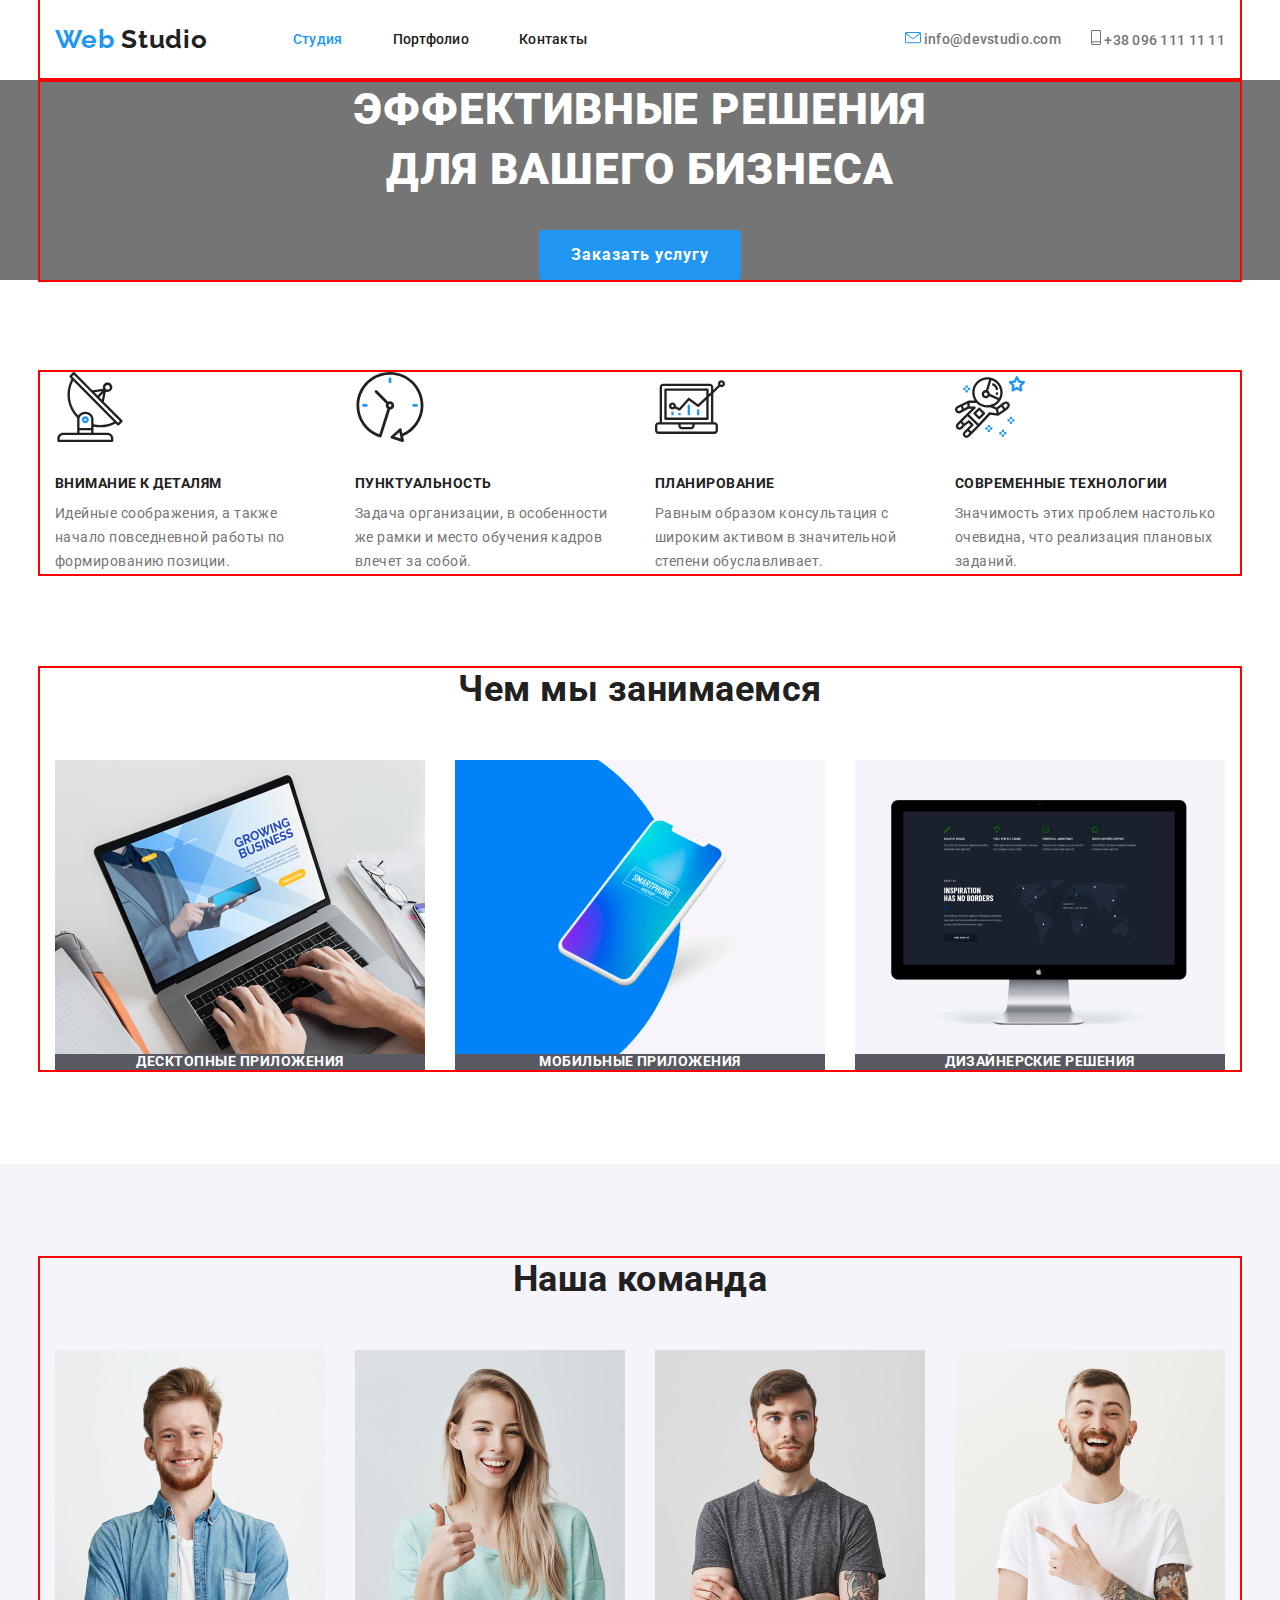
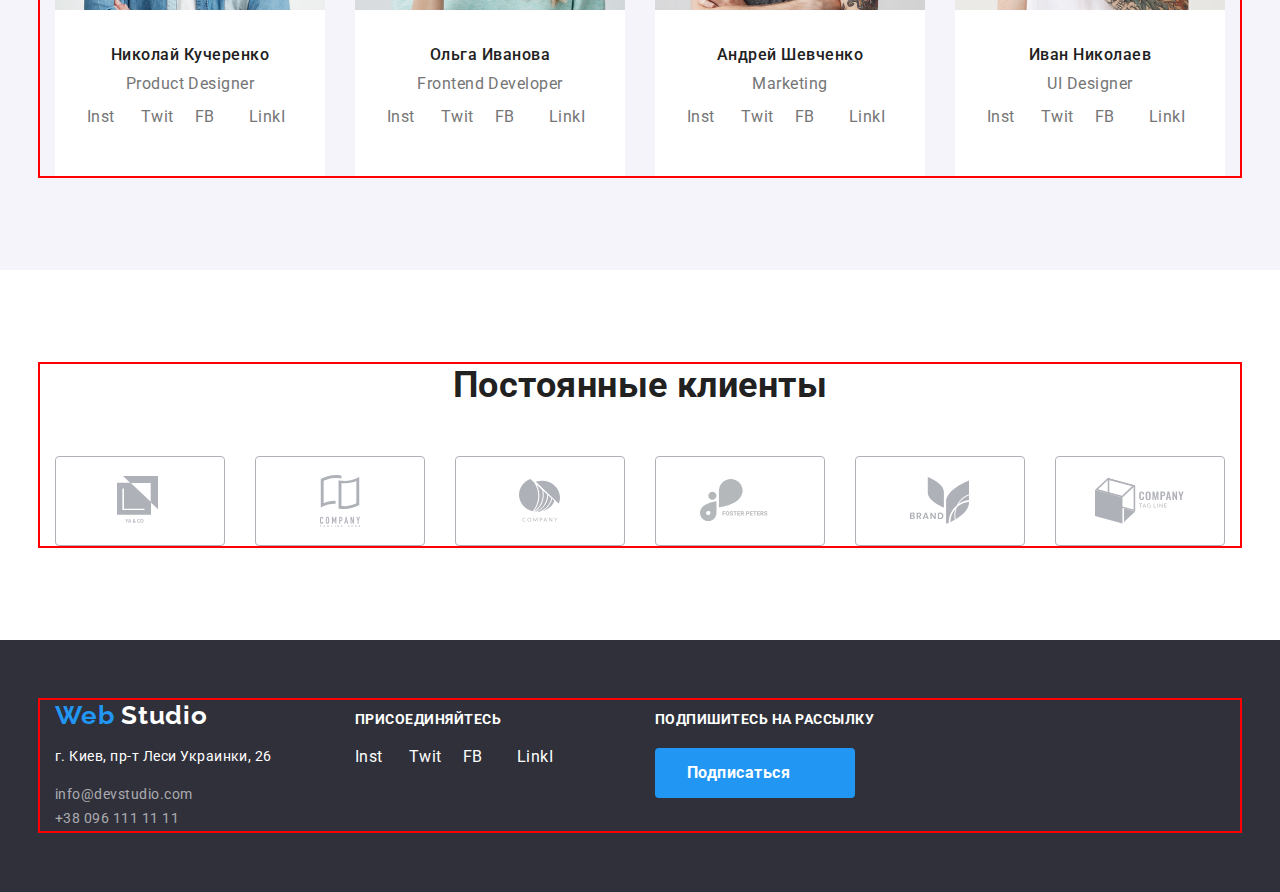
==== index.html @ 91a9f3df "Добавляет файлы с прошлых репозиториев" ====
<!DOCTYPE html>
<html lang="ru">
  <head>
    <meta charset="UTF-8" />
    <meta name="viewport" content="width=device-width, initial-scale=1.0" />
    <title>WebStudio</title>
    <link
      href="https://fonts.googleapis.com/css2?family=Raleway:wght@700&family=Roboto:wght@400;500;700;900&display=swap"
      rel="stylesheet"
    />
    <link
      rel="stylesheet"
      href="https://cdnjs.cloudflare.com/ajax/libs/modern-normalize/0.7.0/modern-normalize.min.css"
    />
    <link rel="stylesheet" href="./css/main.css" />
  </head>

  <body>
    <!-- Шапка с навигацией-->
    <header>
      <!--навигация по сайту-->
      <div class="container main-nav">
        <nav class="navigation main-nav">
          <a class="logo" href="./">
            <span class="logo-web">Web</span> Studio
          </a>

          <ul class="list site-nav">
            <li class="item"><a href="" class="nav-link current">Студия</a></li>
            <li class="item">
              <a href="./portfolio.html" class="nav-link">Портфолио</a>
            </li>
            <li class="item"><a href="" class="nav-link">Контакты</a></li>
          </ul>
        </nav>

        <!--контакты для связи-->

        <ul class="list nav-contacts">
          <li class="item">
            <a href="mailto:info@devstudio.com " class="contacts">
              <img src="./image/mail.svg" alt="Конверт" />
              info@devstudio.com
            </a>
          </li>
          <li class="item">
            <a href="tel:+380961111111 " class="contacts">
              <img src="./image/smartphone.svg" alt="Телефон" />
              +38 096 111 11 11
            </a>
          </li>
        </ul>
      </div>
    </header>

    <main>
      <!-- Герой-->
      <section class="hero">
        <div class="container">
          <h1 class="main-title">Эффективные решения </br> для вашего бизнеса</h1>
          <a href="#" class="button">Заказать услугу</a>
        </div>
      </section>

      <!-- Преимущества Студии-->
      <section class="advantages">
        <div class="container">
          <!-- заголовок скрыть в css-->
          <h2 class="invisible-title">Преимущества Студии</h2>

          <ul class="feature-list list">
            <li class="item">
              <img class="advantages-img" src="./image/antenna.svg" alt="" />
              <h3>Внимание к деталям</h3>
              <p>
                Идейные соображения, а также начало повседневной работы по
                формированию позиции.
              </p>
            </li>
            <li class="item">
              <img class="advantages-img" src="./image/clock.svg" alt="" />
              <h3>Пунктуальность</h3>
              <p>
                Задача организации, в особенности же рамки и место обучения
                кадров влечет за собой.
              </p>
            </li>
            <li class="item">
              <img class="advantages-img" src="./image/diagram.svg" alt="" />
              <h3>Планирование</h3>
              <p>
                Равным образом консультация с широким активом в значительной
                степени обуславливает.
              </p>
            </li>
            <li class="item">
              <img class="advantages-img" src="./image/astronaut.svg" alt="" />
              <h3>Современные технологии</h3>
              <p>
                Значимость этих проблем настолько очевидна, что реализация
                плановых заданий.
              </p>
            </li>
          </ul>
        </div>
      </section>

      <!-- Чем мы занимаемся-->
      <section class="examples sections">
        <div class="container">
          <h2>Чем мы занимаемся</h2>

          <ul class="example-list list">
            <li class="example-item">
              <img src="./image/box1.jpg" alt="Ноутбук" width="370" />
              <h3>Десктопные приложения</h3>
            </li>
            <li class="example-item">
              <img src="./image/box2.jpg" alt="Мобильный телефон" width="370" />
              <h3>Мобильные приложения</h3>
            </li>
            <li class="example-item">
              <img src="./image/box3.jpg" alt="Монитор" width="370" />
              <h3>Дизайнерские решения</h3>
            </li>
          </ul>
        </div>
      </section>

      <!-- Наша команда-->
      <section class="staff sections">
        <div class="container">
          <h2>Наша команда</h2>

          <ul class="staff-list list">
            <!--Сотрудник 1-->
            <li class="item">
              <img
                class="staff-img"
                src="./image/photo1.jpg"
                alt="Сотрудник 1"
                width="270"
              />
              <h3>Николай Кучеренко</h3>
              <p>Product Designer</p>

              <ul class="networks list">
                <li class="icon">
                  <a href="" aria-label="Ссылка на Инстаграмм">Inst</a>
                </li>
                <li class="icon">
                  <a href="" aria-label="Ссылка на Твиттер">Twit</a>
                </li>
                <li class="icon">
                  <a href="" aria-label="Ссылка на Фейсбук">FB</a>
                </li>
                <li class="icon">
                  <a href="" aria-label="Ссылка на Линкедин">LinkI</a>
                </li>
              </ul>
            </li>

            <!--Сотрудник 2-->
            <li class="item">
              <img
                class="staff-img"
                src="./image/photo2.jpg"
                alt="Сотрудник 2"
                width="270"
              />
              <h3>Ольга Иванова</h3>
              <p>Frontend Developer</p>

              <ul class="networks list">
                <li class="icon">
                  <a href="" aria-label="Ссылка на Инстаграмм">Inst</a>
                </li>
                <li class="icon">
                  <a href="" aria-label="Ссылка на Твиттер">Twit</a>
                </li>
                <li class="icon">
                  <a href="" aria-label="Ссылка на Фейсбук">FB</a>
                </li>
                <li class="icon">
                  <a href="" aria-label="Ссылка на Линкедин">LinkI</a>
                </li>
              </ul>
            </li>

            <!--Сотрудник 3-->
            <li class="item">
              <img
                class="staff-img"
                src="./image/photo3.jpg"
                alt="Сотрудник 3"
                width="270"
              />
              <h3>Андрей Шевченко</h3>
              <p>Marketing</p>

              <ul class="networks list">
                <li class="icon">
                  <a href="" aria-label="Ссылка на Инстаграмм">Inst</a>
                </li>
                <li class="icon">
                  <a href="" aria-label="Ссылка на Твиттер">Twit</a>
                </li>
                <li class="icon">
                  <a href="" aria-label="Ссылка на Фейсбук">FB</a>
                </li>
                <li class="icon">
                  <a href="" aria-label="Ссылка на Линкедин">LinkI</a>
                </li>
              </ul>
            </li>

            <!--Сотрудник 4-->
            <li class="item">
              <img
                class="staff-img"
                src="./image/photo4.jpg"
                alt="Сотрудник 4"
                width="270"
              />
              <h3>Иван Николаев</h3>
              <p>UI Designer</p>

              <ul class="networks list">
                <li class="icon">
                  <a href="" aria-label="Ссылка на Инстаграмм">Inst</a>
                </li>
                <li class="icon">
                  <a href="" aria-label="Ссылка на Твиттер">Twit</a>
                </li>
                <li class="icon">
                  <a href="" aria-label="Ссылка на Фейсбук">FB</a>
                </li>
                <li class="icon">
                  <a href="" aria-label="Ссылка на Линкедин">LinkI</a>
                </li>
              </ul>
            </li>
          </ul>
        </div>
      </section>

      <!--Постоянные клиенты-->
      <section class="sections">
        <div class="container">
          <h2 class="customer-title">Постоянные клиенты</h2>

          <ul class="list customer">
            <li class="item">
              <a href=""><img src="./image/logo1.svg" alt="Логотип" /></a>
            </li>
            <li class="item">
              <a href=""><img src="./image/logo2.svg" alt="Логотип" /></a>
            </li>
            <li class="item">
              <a href=""><img src="./image/logo3.svg" alt="Логотип" /></a>
            </li>
            <li class="item">
              <a href=""><img src="./image/logo4.svg" alt="Логотип" /></a>
            </li>
            <li class="item">
              <a href=""><img src="./image/logo5.svg" alt="Логотип" /></a>
            </li>
            <li class="item">
              <a href=""><img src="./image/logo6.svg" alt="Логотип" /></a>
            </li>
          </ul>
        </div>
      </section>
    </main>

    <!-- Футер -->
    <footer class="footer">
      <div class="container">
        <div class="navigation footer-box">
          <a href="./" class="logo">
            <span class="logo-web">Web</span> Studio
          </a>
          <address>
            <p>г. Киев, пр-т Леси Украинки, 26</p>

            <ul class="list">
              <li>
                <a href="mailto:info@devstudio.com " class="footer-contacts"
                  >info@devstudio.com</a
                >
              </li>
              <li>
                <a href="tel:+380961111111 " class="footer-contacts"
                  >+38 096 111 11 11
                </a>
              </li>
            </ul>
          </address>
        </div>

        <div class="footer-box">
          <b>Присоединяйтесь</b>
          <ul class="networks list">
            <li class="icon">
              <a href="" aria-label="Ссылка на Инстаграмм">Inst</a>
            </li>
            <li class="icon">
              <a href="" aria-label="Ссылка на Твиттер">Twit</a>
            </li>
            <li class="icon">
              <a href="" aria-label="Ссылка на Фейсбук">FB</a>
            </li>
            <li class="icon">
              <a href="" aria-label="Ссылка на Линкедин">LinkI</a>
            </li>
          </ul>
        </div>

        <div class="footer-box sign-form">
          <b>Подпишитесь на рассылку</b>
          <a href="#" class="button">Подписаться</a>
        </div>
      </div>
    </footer>
  </body>
</html>
---- css/main.css ----
/* цвет абзацев текста #757575
цвет вторичных заголовков текста #212121
цвет заголовков текста #FFFFFF;
цвет акцента #2196F3;
фон основной #FFFFFF
фон вторичный #F5F4FA
*/

:root {
  --main-text-color: #757575;
  --title-text-color: #ffffff;
  --secondary-text-color: #212121;
  --accent-color: #2196f3;
}

body {
  background-color: #ffffff;
  color: var(--main-text-color);
  font-family: Roboto, sans-serif;
  letter-spacing: 0.03em;
}

h2,
h3 {
  color: var(--secondary-text-color);
}

/* ---общий стиль для контейнера */
.container {
  width: 1200px;
  padding-left: 15px;
  padding-right: 15px;
  margin-left: auto;
  margin-right: auto;

  outline: 2px solid red;
}

/* --общий стиль для секций */
.sections {
  padding-top: 94px;
  padding-bottom: 94px;
}

/* ---общий стиль для списков */
.list {
  margin: 0px;
  padding: 0px;
  padding-left: 0px;

  list-style: none;
}

/* ----------------стилизация шапки сайта----------------- */
/* --навигация по сайту-- */
.main-nav {
  display: flex;
  align-items: center;
}

/* ---логотип--- */
.navigation .logo {
  display: block;
  padding-top: 24px;
  padding-bottom: 25px;

  color: var(--secondary-text-color);
  text-decoration: none;

  font-family: Raleway, sans-serif;
  font-weight: 700;
  font-size: 26px;
  line-height: 1.19;
  letter-spacing: 0.03em;
}

.logo-web {
  color: var(--accent-color);
}

.site-nav {
  display: flex;
  margin-left: 85px;
}

/*задает правый отступ всем пунктам списка, 
кроме последнего элемента */
.site-nav .item:not(:last-child) {
  margin-right: 50px;
}

.nav-link {
  display: block;
  padding-top: 32px;
  padding-bottom: 32px;
  color: var(--secondary-text-color);
  text-decoration: none;
  font-weight: 500;
  font-size: 14px;
  line-height: 1.14;

  letter-spacing: 0.02em;
}

.nav-link.current {
  color: var(--accent-color);
}

.nav-link:hover,
.nav-link:focus {
  color: var(--accent-color);
}

.nav-contacts {
  display: flex;
  margin-left: auto;
}

.nav-contacts .item + .item {
  margin-left: 30px;
}

.contacts {
  color: var(--main-text-color);
  text-decoration: none;
  font-weight: 500;
  font-size: 14px;
  line-height: 1.14;
  letter-spacing: 0.02em;
}

.contacts:hover,
.contacts:focus {
  color: var(--accent-color);
}

/* ------------стилизация Героя------------ */
.hero {
  background-color: #757575;
  text-align: center;
  letter-spacing: 0.06em;
}

.main-title {
  margin-top: 0px;
  margin-bottom: 30px;

  color: var(--title-text-color);
  font-weight: 900;
  font-size: 44px;
  line-height: 1.36;
  text-transform: uppercase;
}

.button {
  display: inline-block;
  border-radius: 4px;
  padding: 10px 32px;
  min-width: 200px;

  color: var(--title-text-color);
  background-color: var(--accent-color);

  text-decoration: none;
  font-weight: 700;
  font-size: 16px;
  line-height: 1.87;
  align-items: center;
}

/* -------стилизация блока Преимущества Студии--------*/
.advantages {
  padding-top: 92.5px;
  padding-bottom: 94px;
}

.invisible-title {
  margin-top: 0px;
  margin-bottom: 0px;
  position: absolute;
  width: 1px;
  height: 1px;
  margin: -1px;
  border: 0;
  padding: 0;
  white-space: nowrap;
  clip-path: inset(100%);
  clip: rect(0 0 0 0);
  overflow: hidden;
}

.feature-list {
  display: flex;
  flex-wrap: wrap;
}

.feature-list .item {
  width: calc((100% - 3 * 30px) / 4);
  margin-right: 30px;
}

.feature-list .item:nth-child(4n) {
  margin-right: 0px;
}

.advantages-img {
  margin-bottom: 30px;
}

.advantages h3 {
  margin-top: 0px;
  margin-bottom: 10px;

  font-weight: 700;
  font-size: 14px;
  line-height: 1.14;
  text-transform: uppercase;
}

.advantages p {
  margin-top: 0px;
  margin-bottom: 0px;

  font-weight: 400;
  font-size: 14px;
  line-height: 1.71;
}

/* -------стилизация блока Чем мы занимаемся--------*/
.examples {
  padding-top: 0px;
}

.examples h2 {
  margin-top: 0px;
  margin-bottom: 50px;

  font-weight: 700;
  font-size: 36px;
  line-height: 1.17;
  text-align: center;
}

.example-list {
  display: flex;
  flex-wrap: wrap;
}

.example-item {
  width: calc((100% - 2 * 30px) / 3);
  margin-right: 30px;
}

.example-item:nth-child(3n) {
  margin-right: 0px;
}

.example-item img {
  display: block;
}

.examples h3 {
  margin-top: 0px;
  margin-bottom: 0px;

  color: var(--title-text-color);
  background: rgba(47, 48, 58, 0.8);

  font-weight: 700;
  font-size: 14px;
  line-height: 1.14;
  text-align: center;
  text-transform: uppercase;
}

/* ---------стилизацтя блока Сотрудники------------ */
.staff {
  background-color: #f5f4fa;
}

.staff h2 {
  margin-top: 0px;
  margin-bottom: 50px;

  font-weight: 700;
  font-size: 36px;
  line-height: 1.17;
  text-align: center;
}

.staff-list {
  display: flex;
  flex-wrap: wrap;
}

.staff-list .item {
  width: calc((100% - 3 * 30px) / 4);
  margin-right: 30px;
  padding-bottom: 24px;
  background-color: var(--title-text-color);
}

.staff-list .item:nth-child(4n) {
  margin-right: 0px;
}

.staff-img {
  margin-bottom: 30px;
}

.staff h3 {
  margin-top: 0px;
  margin-bottom: 10px;

  font-weight: 500;
  font-size: 16px;
  line-height: 1.19;
  text-align: center;
}

.staff p {
  margin-bottom: 15px;
  margin-top: 0px;

  font-weight: 400;
  font-size: 16px;
  line-height: 1.19;
  text-align: center;
}

.networks {
  display: flex;
  flex-wrap: wrap;
  justify-content: center;
}

.icon {
  display: flex;
}

.icon:not(:last-child) {
  margin-right: 10px;
}

.icon a {
  display: block;
  width: 44px;
  height: 44px;

  color: var(--main-text-color);
  text-decoration: none;
}

.icon a:hover,
.icon a:focus {
  color: var(--accent-color);
}

/* ----------стилизация блока Постоянные клиенты---------- */
.customer-title {
  margin-top: 0px;
  margin-bottom: 50px;

  font-weight: 700;
  font-size: 36px;
  line-height: 1.17;
  text-align: center;
}

.customer {
  display: flex;
  flex-wrap: wrap;
}

.customer .item {
  display: flex;
  width: calc((100% - 5 * 30px) / 6);
  height: 90px;
  margin-right: 30px;
  justify-content: center;
  text-align: center;
  border-radius: 4px;
  border: 1px solid #afb1b8;
}

.customer .item:hover {
  border: 1px solid #2196f3;
}

.customer .item:nth-child(6n) {
  margin-right: 0px;
}

.customer a {
  display: flex;
  align-items: center;
}

.customer a:hover,
.customer a:focus {
  color: var(--accent-color);
}

/* -----------стилизация блока Футер---------------- */
.footer {
  padding-top: 60px;
  padding-bottom: 61px;
  color: var(--title-text-color);
  background-color: #2f303a;
  font-style: normal;
}

.footer .container {
  display: flex;
  flex-wrap: wrap;

  align-items: baseline;
}

.footer-box {
  display: block;
  width: 270px;
  margin-right: 30px;
}

.footer .logo {
  padding-bottom: 0px;
  padding-top: 0px;

  color: var(--title-text-color);
  letter-spacing: 0.03em;
  font-size: 26px;
}

.footer b {
  display: block;
  margin-bottom: 20px;
  font-weight: 700;
  font-size: 14px;
  line-height: 1.14;
  text-transform: uppercase;
}

.footer address {
  font-style: normal;
  font-weight: 400;
  font-size: 14px;
  line-height: 1.71;
}

.footer .footer-contacts {
  text-decoration: none;
  color: rgba(255, 255, 255, 0.6);
  font-weight: 400;
  font-size: 14px;
  line-height: 1.71;
}

.footer .networks {
  justify-content: start;
}

.footer .icon a {
  color: var(--title-text-color);
  text-decoration: none;
}

.footer .icon a:hover,
.footer .icon a:focus {
  color: var(--accent-color);
}

.footer-box {
  display: block;
  width: 270px;
  margin-right: 30px;
}

.sign-form {
  width: 570px;
  margin-right: 0px;
}

/* -----------------------стилизация страницы Портфолио------------------------------ */

.list-button {
  display: flex;
  margin-bottom: 50px;
  justify-content: center;
}

.list-button .item:not(:last-child) {
  margin-right: 8px;
}
.portfolio a {
  text-decoration: none;
}

.portfolio-button {
  display: inline-block;
  border: 1px solid transparent;
  border-radius: 4px;
  padding: 6px 22px;
  min-width: 73px;

  color: var(--secondary-text-color);
  background-color: v#F5F4FA;
  text-decoration: none;
  font-family: inherit;
  letter-spacing: 0.06em;
  font-weight: 500;
  font-size: 16px;
  line-height: 1.62;
  text-align: center;
}

.portfolio-button:hover,
.portfolio-button:focus {
  color: var(--title-text-color);
  background-color: var(--accent-color);
}

.gallery h2 {
  margin-top: 0px;
  margin-bottom: 4px;

  font-weight: 700;
  font-size: 18px;
  line-height: 2;
  letter-spacing: 0.06em;
}

.gallery p {
  margin-top: 0px;
  margin-bottom: 0px;

  color: var(--main-text-color);
  font-weight: 400;
  font-size: 16px;
  line-height: 1.87;
}

.gallery .text {
  display: none;
  margin-top: 0px;
  margin-bottom: 0px;

  color: var(--title-text-color);
  background: rgba(33, 150, 243, 0.9);
  font-weight: 400;
  font-size: 18px;
  line-height: 1.56;
}

.portfolio ul.gallery {
  display: flex;
  flex-wrap: wrap;
}

.gallery-item {
  width: calc((100% - 2 * 30px) / 3);
  margin-right: 30px;
  margin-bottom: 30px;
}

.card-title {
  border: 1px solid #eeeeee;
  padding: 20px 24px;
}

.gallery-item img {
  display: block;
}

.gallery-item:nth-child(3n) {
  margin-right: 0px;
}

.gallery .item:nth-last-child(-n + 3) {
  margin-bottom: 0px;
}
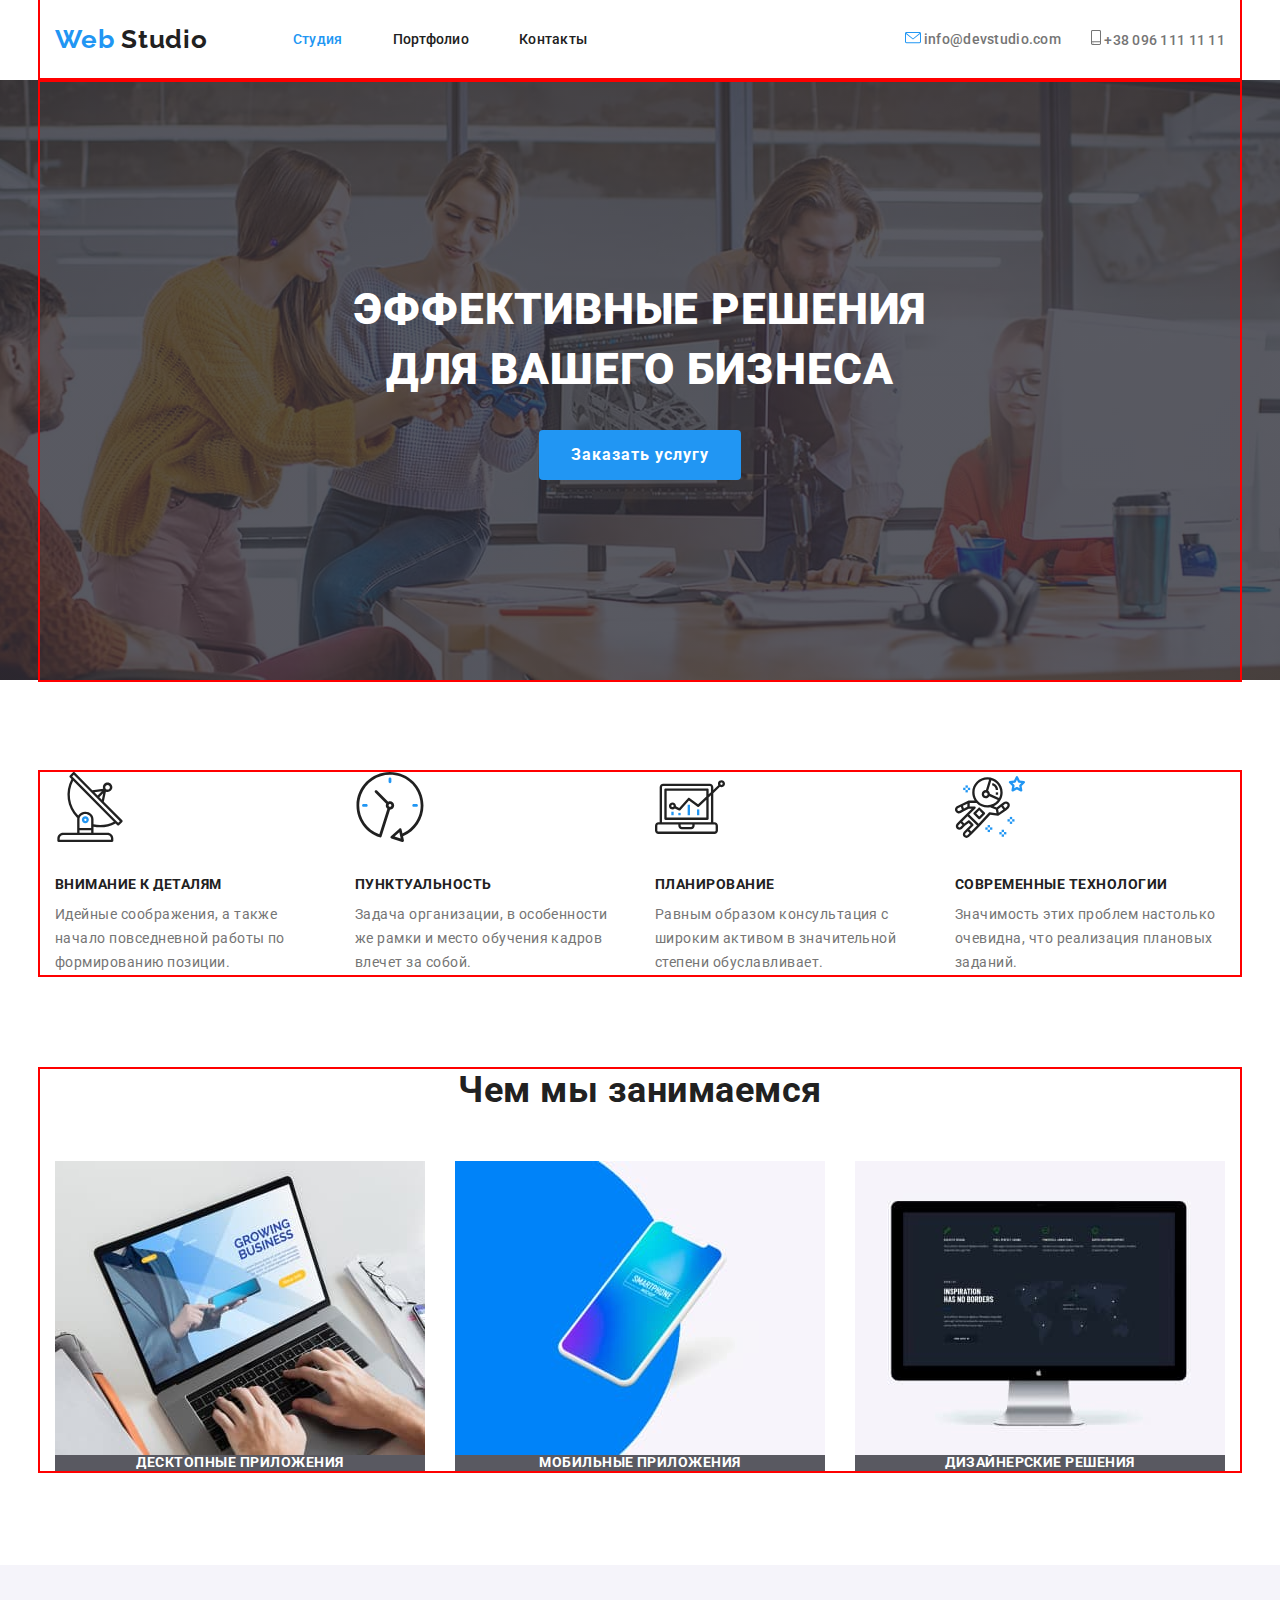
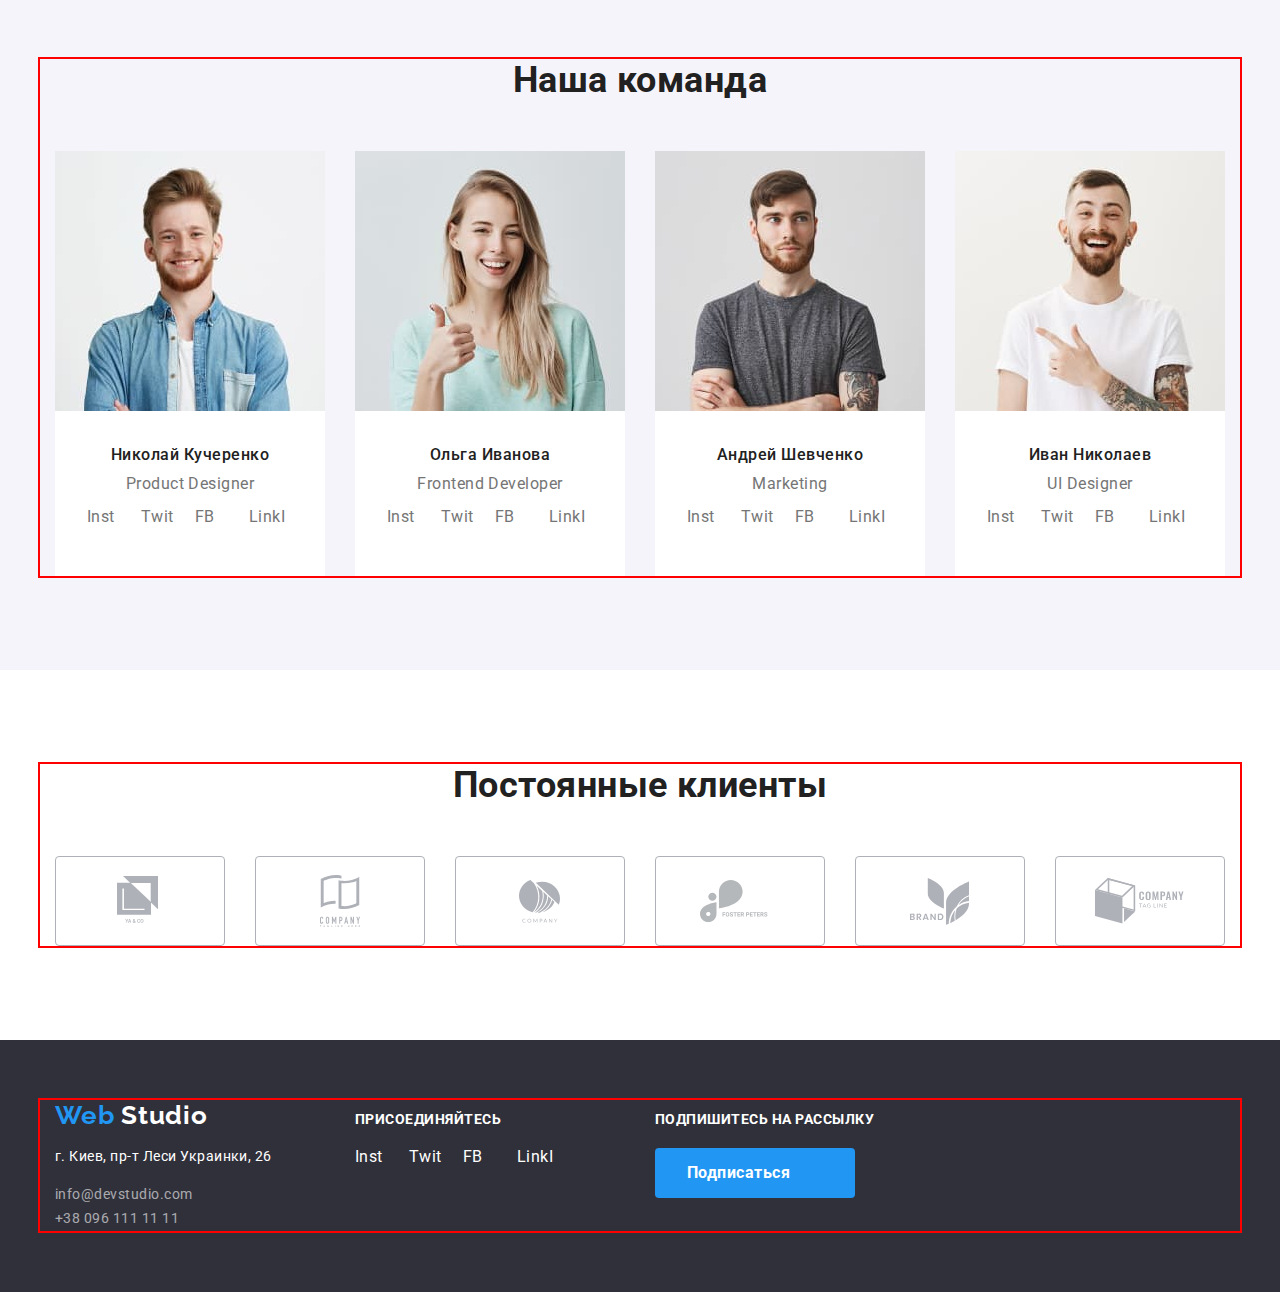
==== commit 0e660428: "Добавляет оптимизацию изображений и фон Героя" ====
--- a/index.html
+++ b/index.html
@@ -55,7 +55,7 @@
 
     <main>
       <!-- Герой-->
-      <section class="hero">
+      <section class="hero ">
         <div class="container">
           <h1 class="main-title">Эффективные решения </br> для вашего бизнеса</h1>
           <a href="#" class="button">Заказать услугу</a>
--- a/css/main.css
+++ b/css/main.css
@@ -136,9 +136,28 @@
 
 /* ------------стилизация Героя------------ */
 .hero {
-  background-color: #757575;
+  max-width: 1600px;
+  height: 600px;
+  margin-left: auto;
+  margin-right: auto;
+  background-image: linear-gradient(
+      to right,
+      rgba(47, 48, 58, 0.8),
+      rgba(47, 48, 58, 0.8)
+    ),
+    url(../image/header.jpg);
+  background-repeat: no-repeat;
+  background-position: center;
+  background-size: cover;
+  background-color: rgba(47, 48, 58, 0.8);
+
   text-align: center;
   letter-spacing: 0.06em;
+}
+
+.hero .container {
+  padding-top: 200px;
+  padding-bottom: 200px;
 }
 
 .main-title {
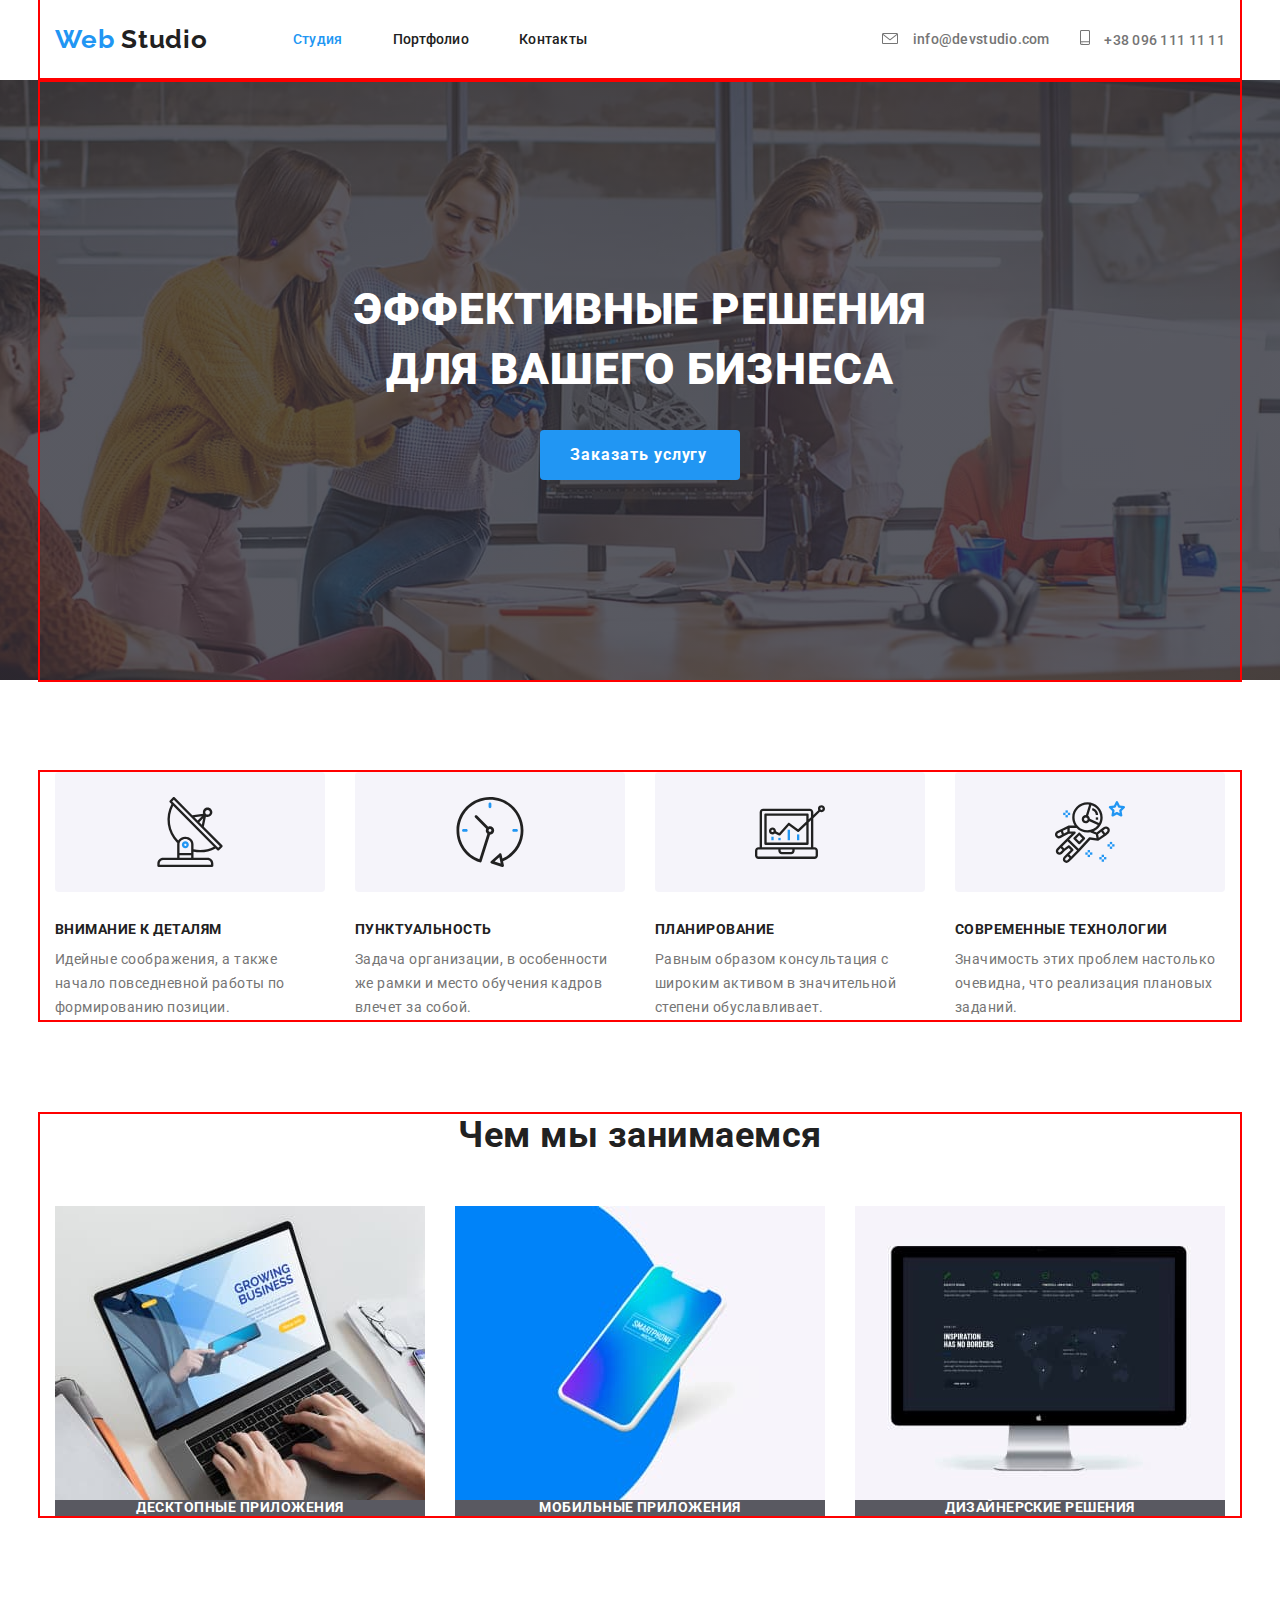
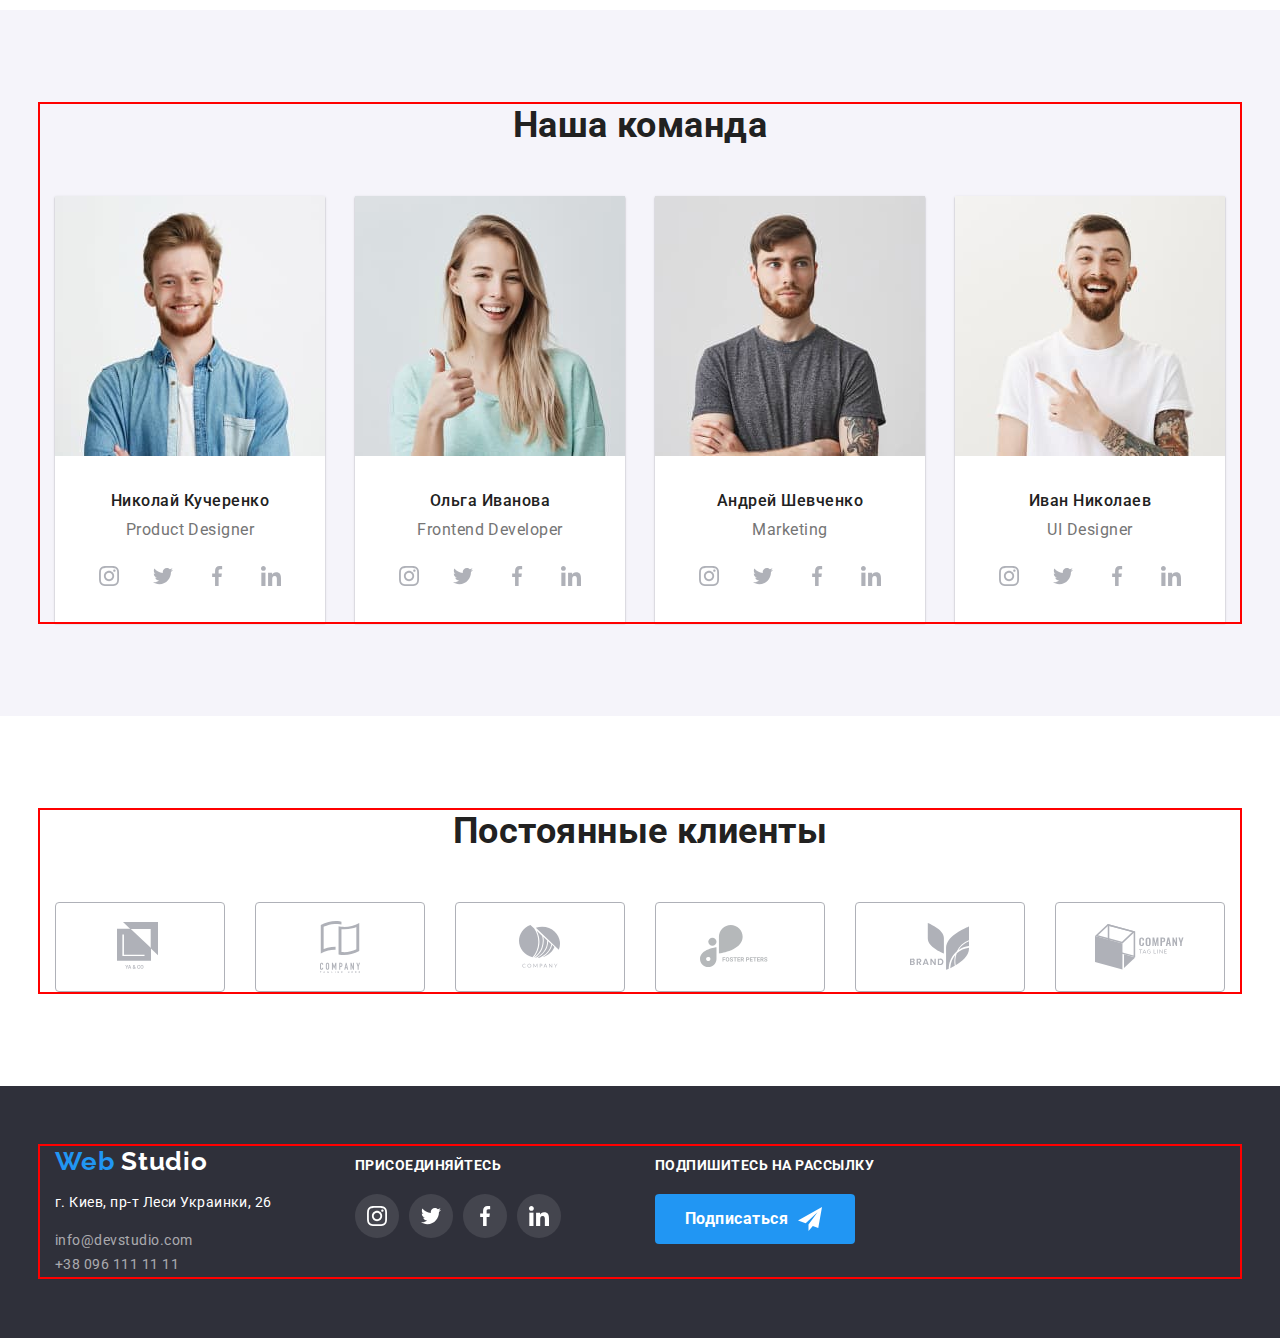
==== commit 50619691: "Добавляет стилизацию иконок" ====
--- a/index.html
+++ b/index.html
@@ -37,15 +37,13 @@
         <!--контакты для связи-->
 
         <ul class="list nav-contacts">
-          <li class="item">
+          <li class="item item-mail">
             <a href="mailto:info@devstudio.com " class="contacts">
-              <img src="./image/mail.svg" alt="Конверт" />
               info@devstudio.com
             </a>
           </li>
-          <li class="item">
+          <li class="item item-phone">
             <a href="tel:+380961111111 " class="contacts">
-              <img src="./image/smartphone.svg" alt="Телефон" />
               +38 096 111 11 11
             </a>
           </li>
@@ -69,32 +67,28 @@
           <h2 class="invisible-title">Преимущества Студии</h2>
 
           <ul class="feature-list list">
-            <li class="item">
-              <img class="advantages-img" src="./image/antenna.svg" alt="" />
+            <li class="item item-antenna">
               <h3>Внимание к деталям</h3>
               <p>
                 Идейные соображения, а также начало повседневной работы по
                 формированию позиции.
               </p>
             </li>
-            <li class="item">
-              <img class="advantages-img" src="./image/clock.svg" alt="" />
+            <li class="item item-clock">
               <h3>Пунктуальность</h3>
               <p>
                 Задача организации, в особенности же рамки и место обучения
                 кадров влечет за собой.
               </p>
             </li>
-            <li class="item">
-              <img class="advantages-img" src="./image/diagram.svg" alt="" />
+            <li class="item item-diagram">
               <h3>Планирование</h3>
               <p>
                 Равным образом консультация с широким активом в значительной
                 степени обуславливает.
               </p>
             </li>
-            <li class="item">
-              <img class="advantages-img" src="./image/astronaut.svg" alt="" />
+            <li class="item item-astronaut">
               <h3>Современные технологии</h3>
               <p>
                 Значимость этих проблем настолько очевидна, что реализация
@@ -112,7 +106,7 @@
 
           <ul class="example-list list">
             <li class="example-item">
-              <img src="./image/box1.jpg" alt="Ноутбук" width="370" />
+              <img src="./image/box1.jpg" alt="Ноутбук" width="370" /> 
               <h3>Десктопные приложения</h3>
             </li>
             <li class="example-item">
@@ -145,17 +139,17 @@
               <p>Product Designer</p>
 
               <ul class="networks list">
-                <li class="icon">
-                  <a href="" aria-label="Ссылка на Инстаграмм">Inst</a>
-                </li>
-                <li class="icon">
-                  <a href="" aria-label="Ссылка на Твиттер">Twit</a>
-                </li>
-                <li class="icon">
-                  <a href="" aria-label="Ссылка на Фейсбук">FB</a>
-                </li>
-                <li class="icon">
-                  <a href="" aria-label="Ссылка на Линкедин">LinkI</a>
+                <li class="icon ">
+                  <a class="icon-netw icon-inst" href="" aria-label="Ссылка на Инстаграмм"></a>
+                </li>
+                <li class="icon">
+                  <a class="icon-netw icon-twit" href="" aria-label="Ссылка на Твиттер"></a>
+                </li>
+                <li class="icon">
+                  <a class="icon-netw icon-fb" href="" aria-label="Ссылка на Фейсбук"></a>
+                </li>
+                <li class="icon">
+                  <a class="icon-netw icon-link" href="" aria-label="Ссылка на Линкедин"></a>
                 </li>
               </ul>
             </li>
@@ -172,17 +166,17 @@
               <p>Frontend Developer</p>
 
               <ul class="networks list">
-                <li class="icon">
-                  <a href="" aria-label="Ссылка на Инстаграмм">Inst</a>
-                </li>
-                <li class="icon">
-                  <a href="" aria-label="Ссылка на Твиттер">Twit</a>
-                </li>
-                <li class="icon">
-                  <a href="" aria-label="Ссылка на Фейсбук">FB</a>
-                </li>
-                <li class="icon">
-                  <a href="" aria-label="Ссылка на Линкедин">LinkI</a>
+                <li class="icon ">
+                  <a class="icon-netw icon-inst" href="" aria-label="Ссылка на Инстаграмм"></a>
+                </li>
+                <li class="icon">
+                  <a class="icon-netw icon-twit" href="" aria-label="Ссылка на Твиттер"></a>
+                </li>
+                <li class="icon">
+                  <a class="icon-netw icon-fb" href="" aria-label="Ссылка на Фейсбук"></a>
+                </li>
+                <li class="icon">
+                  <a class="icon-netw icon-link" href="" aria-label="Ссылка на Линкедин"></a>
                 </li>
               </ul>
             </li>
@@ -198,20 +192,20 @@
               <h3>Андрей Шевченко</h3>
               <p>Marketing</p>
 
-              <ul class="networks list">
-                <li class="icon">
-                  <a href="" aria-label="Ссылка на Инстаграмм">Inst</a>
-                </li>
-                <li class="icon">
-                  <a href="" aria-label="Ссылка на Твиттер">Twit</a>
-                </li>
-                <li class="icon">
-                  <a href="" aria-label="Ссылка на Фейсбук">FB</a>
-                </li>
-                <li class="icon">
-                  <a href="" aria-label="Ссылка на Линкедин">LinkI</a>
-                </li>
-              </ul>
+            <ul class="networks list">
+              <li class="icon ">
+                <a class="icon-netw icon-inst" href="" aria-label="Ссылка на Инстаграмм"></a>
+              </li>
+              <li class="icon">
+                <a class="icon-netw icon-twit" href="" aria-label="Ссылка на Твиттер"></a>
+              </li>
+              <li class="icon">
+                <a class="icon-netw icon-fb" href="" aria-label="Ссылка на Фейсбук"></a>
+              </li>
+              <li class="icon">
+                <a class="icon-netw icon-link" href="" aria-label="Ссылка на Линкедин"></a>
+              </li>
+            </ul>
             </li>
 
             <!--Сотрудник 4-->
@@ -225,20 +219,20 @@
               <h3>Иван Николаев</h3>
               <p>UI Designer</p>
 
-              <ul class="networks list">
-                <li class="icon">
-                  <a href="" aria-label="Ссылка на Инстаграмм">Inst</a>
-                </li>
-                <li class="icon">
-                  <a href="" aria-label="Ссылка на Твиттер">Twit</a>
-                </li>
-                <li class="icon">
-                  <a href="" aria-label="Ссылка на Фейсбук">FB</a>
-                </li>
-                <li class="icon">
-                  <a href="" aria-label="Ссылка на Линкедин">LinkI</a>
-                </li>
-              </ul>
+                <ul class="networks list">
+                  <li class="icon ">
+                    <a class="icon-netw icon-inst" href="" aria-label="Ссылка на Инстаграмм"></a>
+                  </li>
+                  <li class="icon">
+                    <a class="icon-netw icon-twit" href="" aria-label="Ссылка на Твиттер"></a>
+                  </li>
+                  <li class="icon">
+                    <a class="icon-netw icon-fb" href="" aria-label="Ссылка на Фейсбук"></a>
+                  </li>
+                  <li class="icon">
+                    <a class="icon-netw icon-link" href="" aria-label="Ссылка на Линкедин"></a>
+                  </li>
+                </ul>
             </li>
           </ul>
         </div>
@@ -300,20 +294,20 @@
 
         <div class="footer-box">
           <b>Присоединяйтесь</b>
-          <ul class="networks list">
-            <li class="icon">
-              <a href="" aria-label="Ссылка на Инстаграмм">Inst</a>
-            </li>
-            <li class="icon">
-              <a href="" aria-label="Ссылка на Твиттер">Twit</a>
-            </li>
-            <li class="icon">
-              <a href="" aria-label="Ссылка на Фейсбук">FB</a>
-            </li>
-            <li class="icon">
-              <a href="" aria-label="Ссылка на Линкедин">LinkI</a>
-            </li>
-          </ul>
+            <ul class="networks list">
+              <li class="icon ">
+                <a class="icon-netw icon-inst" href="" aria-label="Ссылка на Инстаграмм"></a>
+              </li>
+              <li class="icon">
+                <a class="icon-netw icon-twit" href="" aria-label="Ссылка на Твиттер"></a>
+              </li>
+              <li class="icon">
+                <a class="icon-netw icon-fb" href="" aria-label="Ссылка на Фейсбук"></a>
+              </li>
+              <li class="icon">
+                <a class="icon-netw icon-link" href="" aria-label="Ссылка на Линкедин"></a>
+              </li>
+            </ul>
         </div>
 
         <div class="footer-box sign-form">
--- a/css/main.css
+++ b/css/main.css
@@ -120,6 +120,29 @@
   margin-left: 30px;
 }
 
+.nav-contacts .item-mail::before {
+  content: "";
+  display: inline-flex;
+  width: 16px;
+  height: 11.2px;
+  margin-right: 10px;
+  background-image: url(../image/mail.svg);
+  background-size: auto;
+  background-position: center top;
+}
+
+.nav-contacts .item-phone::before {
+  content: "";
+  display: inline-flex;
+  width: 10px;
+  height: 15px;
+
+  margin-right: 10px;
+  background-image: url(../image/smartphone.svg);
+  background-size: auto;
+  background-position: center top;
+}
+
 .contacts {
   color: var(--main-text-color);
   text-decoration: none;
@@ -127,6 +150,7 @@
   font-size: 14px;
   line-height: 1.14;
   letter-spacing: 0.02em;
+  align-items: center;
 }
 
 .contacts:hover,
@@ -172,9 +196,9 @@
 }
 
 .button {
-  display: inline-block;
+  display: inline-flex;
   border-radius: 4px;
-  padding: 10px 32px;
+  padding: 10px 30px;
   min-width: 200px;
 
   color: var(--title-text-color);
@@ -222,8 +246,32 @@
   margin-right: 0px;
 }
 
-.advantages-img {
+.feature-list .item::before {
+  display: block;
+  content: "";
+  height: 120px;
   margin-bottom: 30px;
+  background-size: auto;
+  background-repeat: no-repeat;
+  background-position: center;
+  background-color: #f5f4fa;
+  border-radius: 4px;
+}
+
+.item-antenna::before {
+  background-image: url(../image/antenna.svg);
+}
+
+.item-clock::before {
+  background-image: url(../image/clock.svg);
+}
+
+.item-diagram::before {
+  background-image: url(../image/diagram.svg);
+}
+
+.item-astronaut::before {
+  background-image: url(../image/astronaut.svg);
 }
 
 .advantages h3 {
@@ -317,6 +365,8 @@
   margin-right: 30px;
   padding-bottom: 24px;
   background-color: var(--title-text-color);
+  box-shadow: 0px 2px 1px rgba(0, 0, 0, 0.2), 0px 1px 1px rgba(0, 0, 0, 0.14),
+    0px 1px 3px rgba(0, 0, 0, 0.12);
 }
 
 .staff-list .item:nth-child(4n) {
@@ -359,6 +409,32 @@
 
 .icon:not(:last-child) {
   margin-right: 10px;
+}
+
+.icon-netw::before {
+  display: inline-flex;
+  content: "";
+  width: 44px;
+  height: 44px;
+  background-repeat: no-repeat;
+  background-size: auto;
+  background-position: center;
+}
+
+.icon-inst::before {
+  background-image: url(../image/instagram.svg);
+}
+
+.icon-twit::before {
+  background-image: url(../image/twitter.svg);
+}
+
+.icon-fb::before {
+  background-image: url(../image/facebook.svg);
+}
+
+.icon-link::before {
+  background-image: url(../image/linkedin.svg);
 }
 
 .icon a {
@@ -479,9 +555,25 @@
   justify-content: start;
 }
 
-.footer .icon a {
-  color: var(--title-text-color);
-  text-decoration: none;
+.footer .icon-netw::before {
+  background-color: rgba(255, 255, 255, 0.1);
+  border-radius: 50%;
+}
+
+.footer .icon-inst::before {
+  background-image: url(../image/instwhite.svg);
+}
+
+.footer .icon-twit::before {
+  background-image: url(../image/twitwhite.svg);
+}
+
+.footer .icon-fb::before {
+  background-image: url(../image/fbwhite.svg);
+}
+
+.footer .icon-link::before {
+  background-image: url(../image/linkedinwhite.svg);
 }
 
 .footer .icon a:hover,
@@ -498,6 +590,15 @@
 .sign-form {
   width: 570px;
   margin-right: 0px;
+}
+
+.sign-form .button::after {
+  content: "";
+  width: 24px;
+  height: 24px;
+  margin-left: 10px;
+  background-image: url(../image/icon.svg);
+  background-size: contain;
 }
 
 /* -----------------------стилизация страницы Портфолио------------------------------ */
@@ -580,6 +681,8 @@
   width: calc((100% - 2 * 30px) / 3);
   margin-right: 30px;
   margin-bottom: 30px;
+  box-shadow: 1px 4px 6px rgba(0, 0, 0, 0.16), 0px 4px 4px rgba(0, 0, 0, 0.06),
+    0px 1px 1px rgba(0, 0, 0, 0.12);
 }
 
 .card-title {
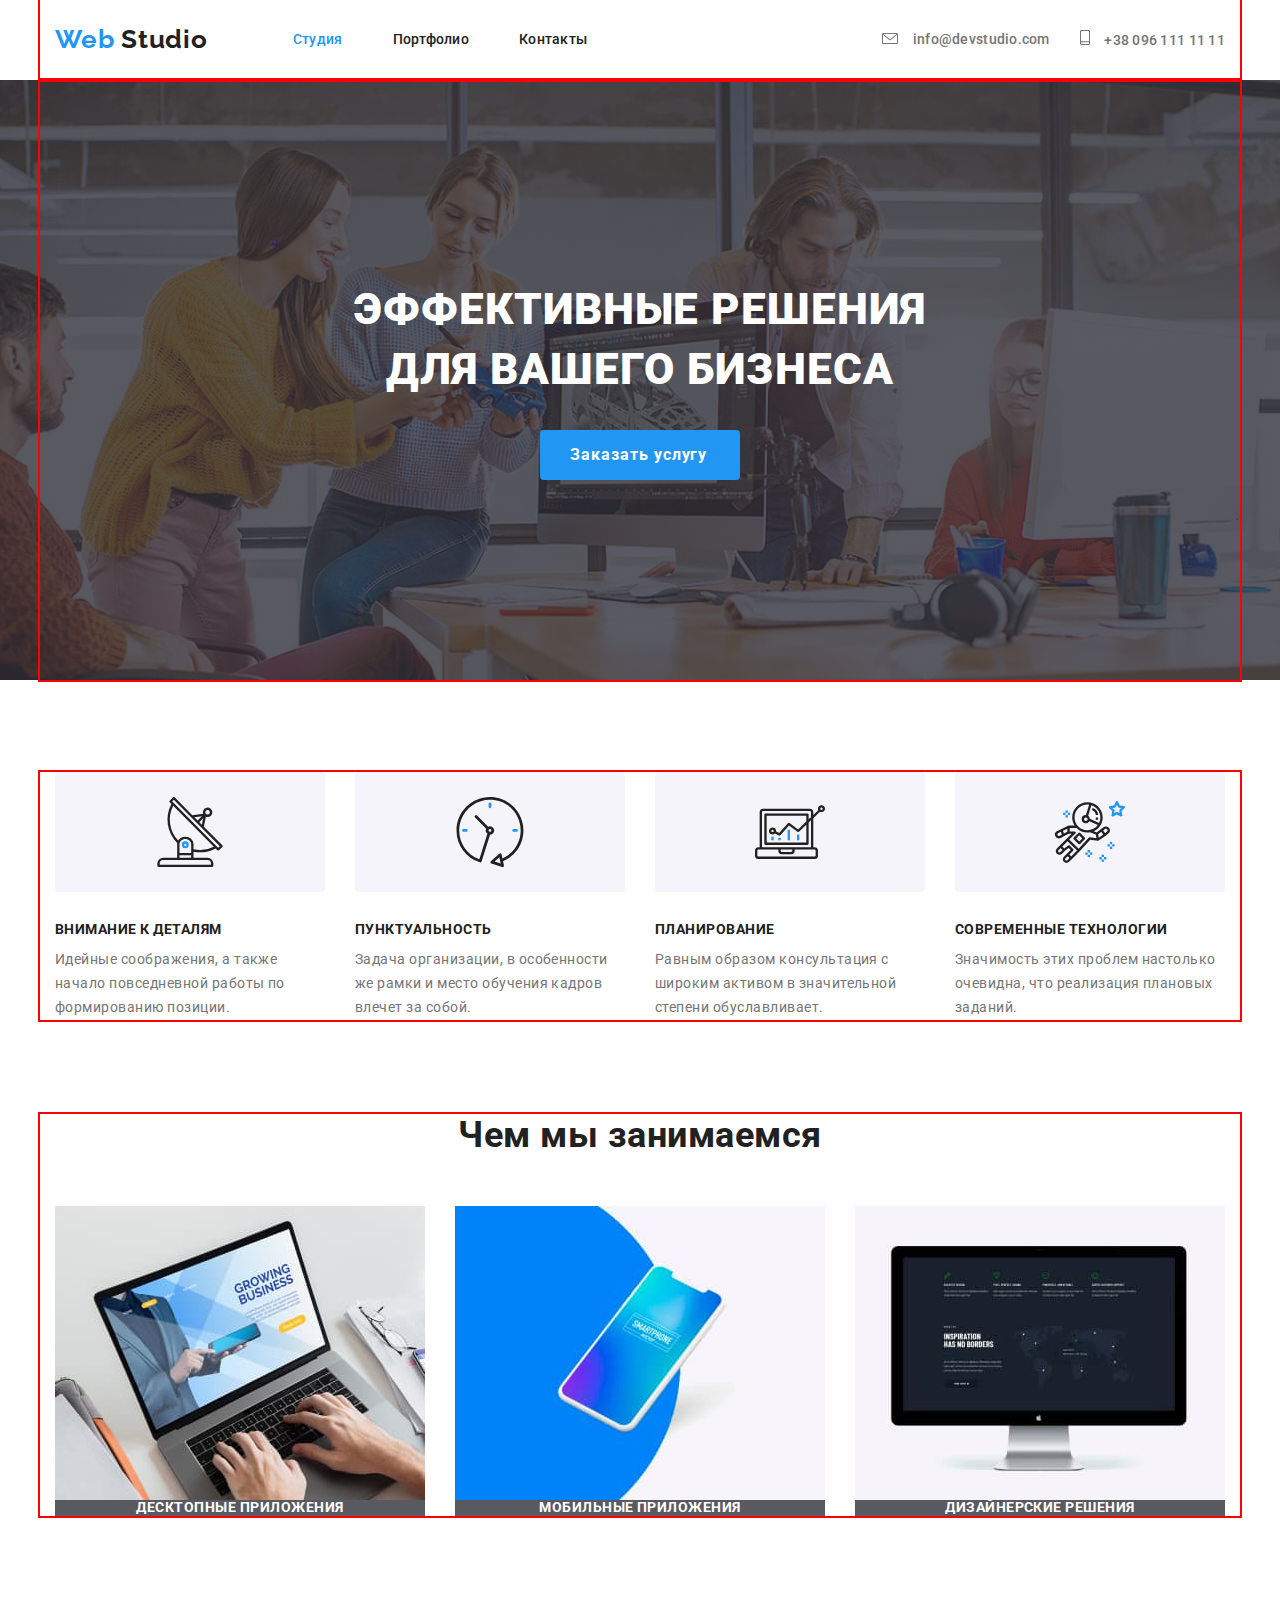
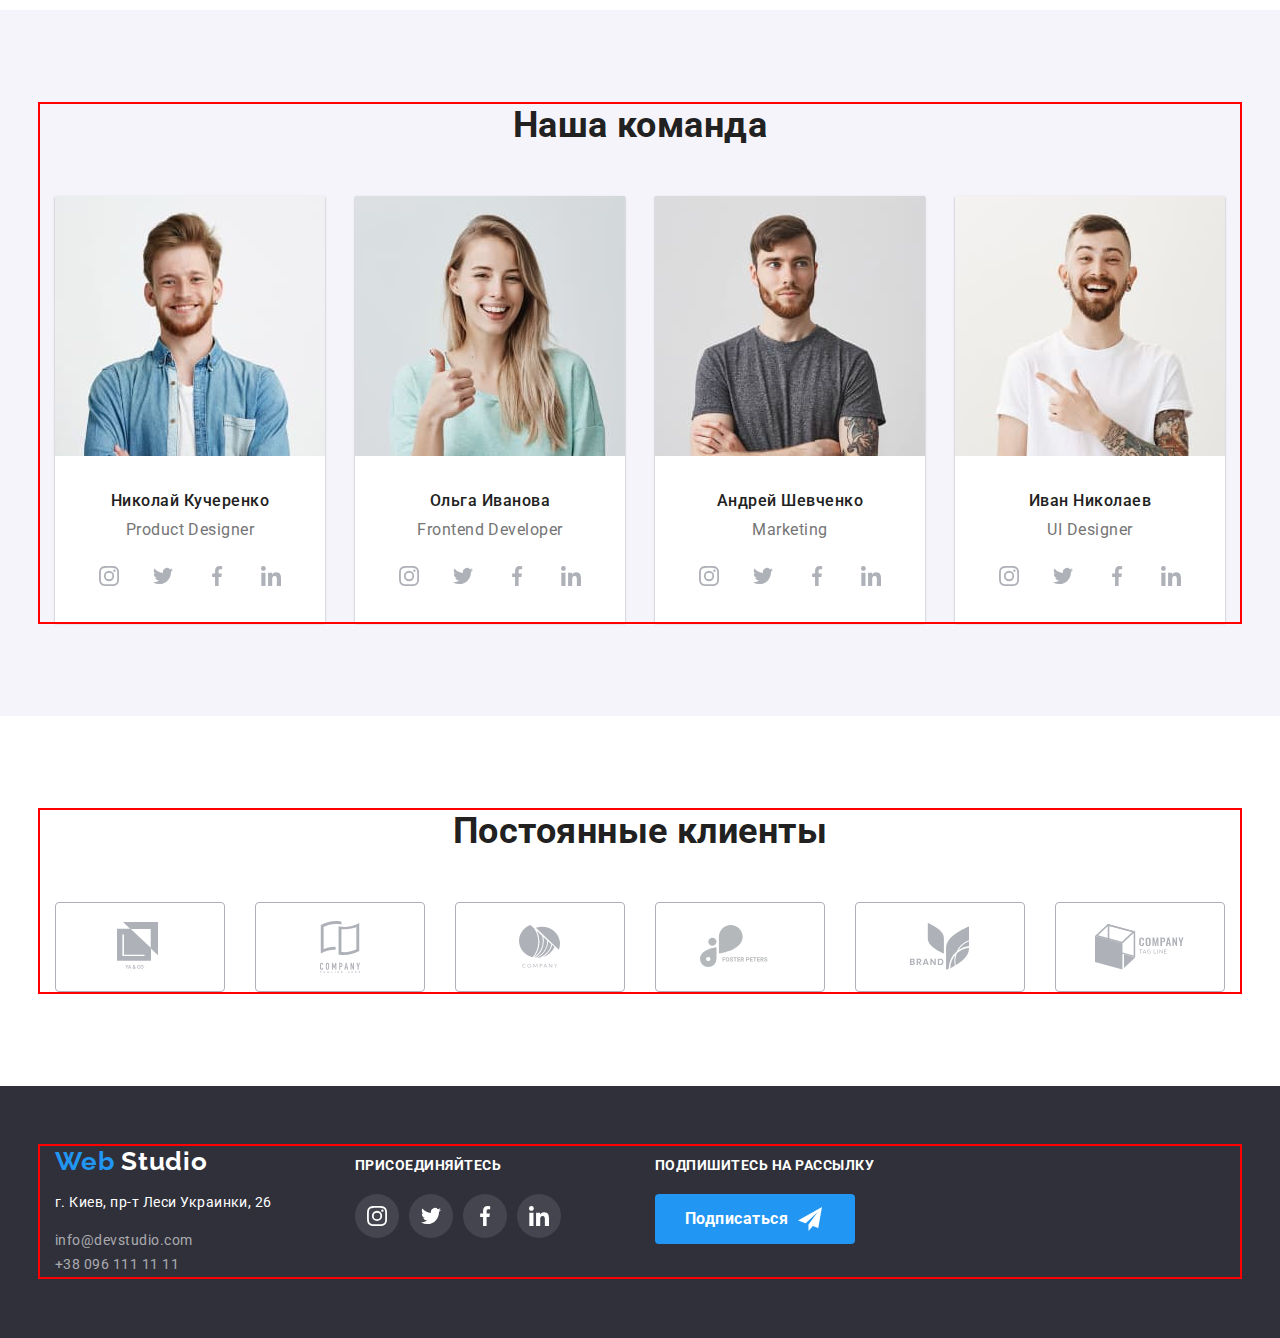
==== commit 8e05f4c1: "Добавляет оптимизированный спрайт" ====
--- a/index.html
+++ b/index.html
@@ -53,9 +53,12 @@
 
     <main>
       <!-- Герой-->
-      <section class="hero ">
+      <section class="hero">
         <div class="container">
-          <h1 class="main-title">Эффективные решения </br> для вашего бизнеса</h1>
+          <h1 class="main-title">
+            Эффективные решения <br />
+            для вашего бизнеса
+          </h1>
           <a href="#" class="button">Заказать услугу</a>
         </div>
       </section>
@@ -106,7 +109,7 @@
 
           <ul class="example-list list">
             <li class="example-item">
-              <img src="./image/box1.jpg" alt="Ноутбук" width="370" /> 
+              <img src="./image/box1.jpg" alt="Ноутбук" width="370" />
               <h3>Десктопные приложения</h3>
             </li>
             <li class="example-item">
@@ -139,17 +142,33 @@
               <p>Product Designer</p>
 
               <ul class="networks list">
-                <li class="icon ">
-                  <a class="icon-netw icon-inst" href="" aria-label="Ссылка на Инстаграмм"></a>
-                </li>
-                <li class="icon">
-                  <a class="icon-netw icon-twit" href="" aria-label="Ссылка на Твиттер"></a>
-                </li>
-                <li class="icon">
-                  <a class="icon-netw icon-fb" href="" aria-label="Ссылка на Фейсбук"></a>
-                </li>
-                <li class="icon">
-                  <a class="icon-netw icon-link" href="" aria-label="Ссылка на Линкедин"></a>
+                <li class="icon">
+                  <a
+                    class="icon-netw icon-inst"
+                    href=""
+                    aria-label="Ссылка на Инстаграмм"
+                  ></a>
+                </li>
+                <li class="icon">
+                  <a
+                    class="icon-netw icon-twit"
+                    href=""
+                    aria-label="Ссылка на Твиттер"
+                  ></a>
+                </li>
+                <li class="icon">
+                  <a
+                    class="icon-netw icon-fb"
+                    href=""
+                    aria-label="Ссылка на Фейсбук"
+                  ></a>
+                </li>
+                <li class="icon">
+                  <a
+                    class="icon-netw icon-link"
+                    href=""
+                    aria-label="Ссылка на Линкедин"
+                  ></a>
                 </li>
               </ul>
             </li>
@@ -166,17 +185,33 @@
               <p>Frontend Developer</p>
 
               <ul class="networks list">
-                <li class="icon ">
-                  <a class="icon-netw icon-inst" href="" aria-label="Ссылка на Инстаграмм"></a>
-                </li>
-                <li class="icon">
-                  <a class="icon-netw icon-twit" href="" aria-label="Ссылка на Твиттер"></a>
-                </li>
-                <li class="icon">
-                  <a class="icon-netw icon-fb" href="" aria-label="Ссылка на Фейсбук"></a>
-                </li>
-                <li class="icon">
-                  <a class="icon-netw icon-link" href="" aria-label="Ссылка на Линкедин"></a>
+                <li class="icon">
+                  <a
+                    class="icon-netw icon-inst"
+                    href=""
+                    aria-label="Ссылка на Инстаграмм"
+                  ></a>
+                </li>
+                <li class="icon">
+                  <a
+                    class="icon-netw icon-twit"
+                    href=""
+                    aria-label="Ссылка на Твиттер"
+                  ></a>
+                </li>
+                <li class="icon">
+                  <a
+                    class="icon-netw icon-fb"
+                    href=""
+                    aria-label="Ссылка на Фейсбук"
+                  ></a>
+                </li>
+                <li class="icon">
+                  <a
+                    class="icon-netw icon-link"
+                    href=""
+                    aria-label="Ссылка на Линкедин"
+                  ></a>
                 </li>
               </ul>
             </li>
@@ -192,20 +227,36 @@
               <h3>Андрей Шевченко</h3>
               <p>Marketing</p>
 
-            <ul class="networks list">
-              <li class="icon ">
-                <a class="icon-netw icon-inst" href="" aria-label="Ссылка на Инстаграмм"></a>
-              </li>
-              <li class="icon">
-                <a class="icon-netw icon-twit" href="" aria-label="Ссылка на Твиттер"></a>
-              </li>
-              <li class="icon">
-                <a class="icon-netw icon-fb" href="" aria-label="Ссылка на Фейсбук"></a>
-              </li>
-              <li class="icon">
-                <a class="icon-netw icon-link" href="" aria-label="Ссылка на Линкедин"></a>
-              </li>
-            </ul>
+              <ul class="networks list">
+                <li class="icon">
+                  <a
+                    class="icon-netw icon-inst"
+                    href=""
+                    aria-label="Ссылка на Инстаграмм"
+                  ></a>
+                </li>
+                <li class="icon">
+                  <a
+                    class="icon-netw icon-twit"
+                    href=""
+                    aria-label="Ссылка на Твиттер"
+                  ></a>
+                </li>
+                <li class="icon">
+                  <a
+                    class="icon-netw icon-fb"
+                    href=""
+                    aria-label="Ссылка на Фейсбук"
+                  ></a>
+                </li>
+                <li class="icon">
+                  <a
+                    class="icon-netw icon-link"
+                    href=""
+                    aria-label="Ссылка на Линкедин"
+                  ></a>
+                </li>
+              </ul>
             </li>
 
             <!--Сотрудник 4-->
@@ -219,20 +270,36 @@
               <h3>Иван Николаев</h3>
               <p>UI Designer</p>
 
-                <ul class="networks list">
-                  <li class="icon ">
-                    <a class="icon-netw icon-inst" href="" aria-label="Ссылка на Инстаграмм"></a>
-                  </li>
-                  <li class="icon">
-                    <a class="icon-netw icon-twit" href="" aria-label="Ссылка на Твиттер"></a>
-                  </li>
-                  <li class="icon">
-                    <a class="icon-netw icon-fb" href="" aria-label="Ссылка на Фейсбук"></a>
-                  </li>
-                  <li class="icon">
-                    <a class="icon-netw icon-link" href="" aria-label="Ссылка на Линкедин"></a>
-                  </li>
-                </ul>
+              <ul class="networks list">
+                <li class="icon">
+                  <a
+                    class="icon-netw icon-inst"
+                    href=""
+                    aria-label="Ссылка на Инстаграмм"
+                  ></a>
+                </li>
+                <li class="icon">
+                  <a
+                    class="icon-netw icon-twit"
+                    href=""
+                    aria-label="Ссылка на Твиттер"
+                  ></a>
+                </li>
+                <li class="icon">
+                  <a
+                    class="icon-netw icon-fb"
+                    href=""
+                    aria-label="Ссылка на Фейсбук"
+                  ></a>
+                </li>
+                <li class="icon">
+                  <a
+                    class="icon-netw icon-link"
+                    href=""
+                    aria-label="Ссылка на Линкедин"
+                  ></a>
+                </li>
+              </ul>
             </li>
           </ul>
         </div>
@@ -294,20 +361,36 @@
 
         <div class="footer-box">
           <b>Присоединяйтесь</b>
-            <ul class="networks list">
-              <li class="icon ">
-                <a class="icon-netw icon-inst" href="" aria-label="Ссылка на Инстаграмм"></a>
-              </li>
-              <li class="icon">
-                <a class="icon-netw icon-twit" href="" aria-label="Ссылка на Твиттер"></a>
-              </li>
-              <li class="icon">
-                <a class="icon-netw icon-fb" href="" aria-label="Ссылка на Фейсбук"></a>
-              </li>
-              <li class="icon">
-                <a class="icon-netw icon-link" href="" aria-label="Ссылка на Линкедин"></a>
-              </li>
-            </ul>
+          <ul class="networks list">
+            <li class="icon">
+              <a
+                class="icon-netw icon-inst"
+                href=""
+                aria-label="Ссылка на Инстаграмм"
+              ></a>
+            </li>
+            <li class="icon">
+              <a
+                class="icon-netw icon-twit"
+                href=""
+                aria-label="Ссылка на Твиттер"
+              ></a>
+            </li>
+            <li class="icon">
+              <a
+                class="icon-netw icon-fb"
+                href=""
+                aria-label="Ссылка на Фейсбук"
+              ></a>
+            </li>
+            <li class="icon">
+              <a
+                class="icon-netw icon-link"
+                href=""
+                aria-label="Ссылка на Линкедин"
+              ></a>
+            </li>
+          </ul>
         </div>
 
         <div class="footer-box sign-form">
--- a/css/main.css
+++ b/css/main.css
@@ -411,7 +411,7 @@
   margin-right: 10px;
 }
 
-.icon-netw::before {
+.icon-netw {
   display: inline-flex;
   content: "";
   width: 44px;
@@ -419,36 +419,28 @@
   background-repeat: no-repeat;
   background-size: auto;
   background-position: center;
-}
-
-.icon-inst::before {
+  border-radius: 50%;
+}
+
+.icon-inst {
   background-image: url(../image/instagram.svg);
 }
 
-.icon-twit::before {
+.icon-twit {
   background-image: url(../image/twitter.svg);
 }
 
-.icon-fb::before {
+.icon-fb {
   background-image: url(../image/facebook.svg);
 }
 
-.icon-link::before {
+.icon-link {
   background-image: url(../image/linkedin.svg);
 }
 
-.icon a {
-  display: block;
-  width: 44px;
-  height: 44px;
-
-  color: var(--main-text-color);
-  text-decoration: none;
-}
-
-.icon a:hover,
-.icon a:focus {
-  color: var(--accent-color);
+.icon-netw:hover,
+.icon-netw:focus {
+  background-color: var(--accent-color);
 }
 
 /* ----------стилизация блока Постоянные клиенты---------- */
@@ -555,30 +547,30 @@
   justify-content: start;
 }
 
-.footer .icon-netw::before {
+.footer .icon-netw {
   background-color: rgba(255, 255, 255, 0.1);
   border-radius: 50%;
 }
 
-.footer .icon-inst::before {
+.footer .icon-inst {
   background-image: url(../image/instwhite.svg);
 }
 
-.footer .icon-twit::before {
+.footer .icon-twit {
   background-image: url(../image/twitwhite.svg);
 }
 
-.footer .icon-fb::before {
+.footer .icon-fb {
   background-image: url(../image/fbwhite.svg);
 }
 
-.footer .icon-link::before {
+.footer .icon-link {
   background-image: url(../image/linkedinwhite.svg);
 }
 
-.footer .icon a:hover,
-.footer .icon a:focus {
-  color: var(--accent-color);
+.footer .icon-netw:hover,
+.footer .icon-netw:focus {
+  background-color: var(--accent-color);
 }
 
 .footer-box {
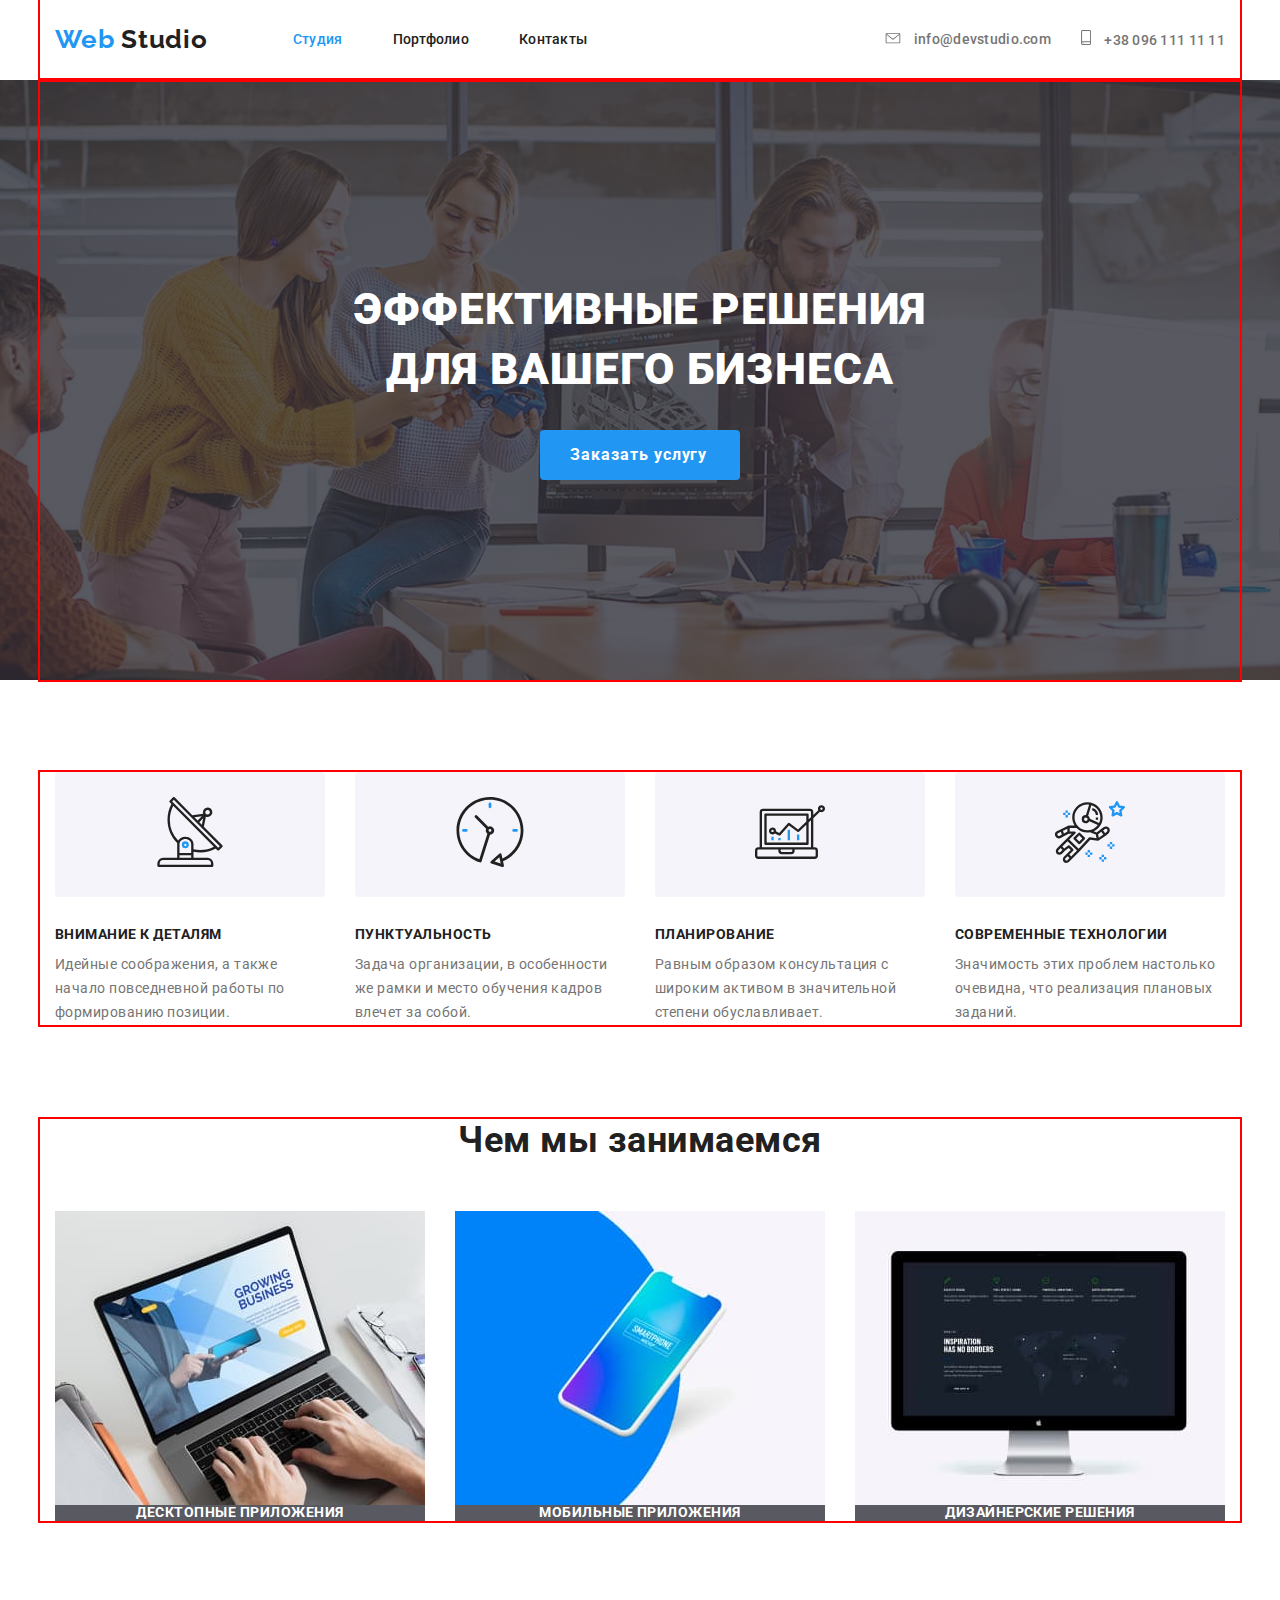
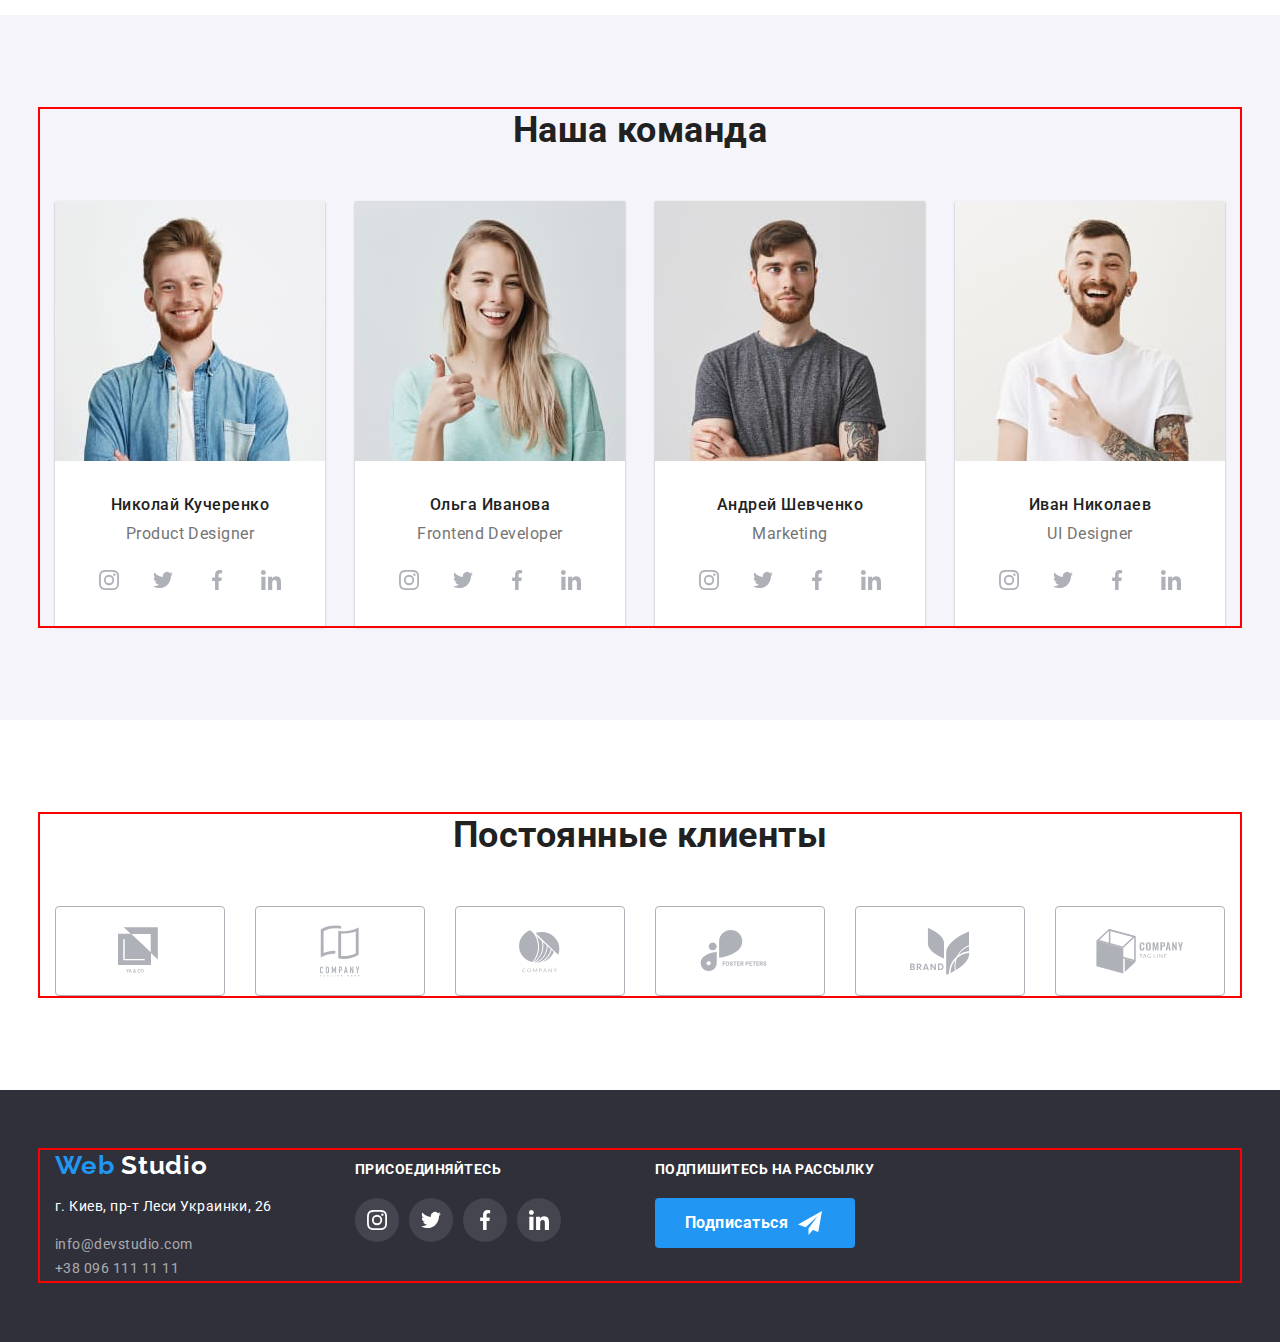
==== commit 5e168a57: "Добавляет векторную графику" ====
--- a/index.html
+++ b/index.html
@@ -39,11 +39,17 @@
         <ul class="list nav-contacts">
           <li class="item item-mail">
             <a href="mailto:info@devstudio.com " class="contacts">
+              <svg class="icon-mail" width="16px" height="11px">
+                <use href="./image/symbol-defs.svg#icon-mail"></use>
+              </svg>
               info@devstudio.com
             </a>
           </li>
           <li class="item item-phone">
             <a href="tel:+380961111111 " class="contacts">
+              <svg class="icon-mail" width="10px" height="15px">
+                <use href="./image/symbol-defs.svg#icon-smartphone"></use>
+              </svg>
               +38 096 111 11 11
             </a>
           </li>
@@ -70,7 +76,12 @@
           <h2 class="invisible-title">Преимущества Студии</h2>
 
           <ul class="feature-list list">
-            <li class="item item-antenna">
+            <li class="item">
+              <div class="feature-item">
+                <svg width="70" height="70">
+                  <use href="./image/symbol-defs.svg#icon-antenna"></use>
+                </svg>
+              </div>
               <h3>Внимание к деталям</h3>
               <p>
                 Идейные соображения, а также начало повседневной работы по
@@ -78,6 +89,11 @@
               </p>
             </li>
             <li class="item item-clock">
+              <div class="feature-item">
+                <svg width="70" height="70">
+                  <use href="./image/symbol-defs.svg#icon-clock"></use>
+                </svg>
+              </div>
               <h3>Пунктуальность</h3>
               <p>
                 Задача организации, в особенности же рамки и место обучения
@@ -85,6 +101,11 @@
               </p>
             </li>
             <li class="item item-diagram">
+              <div class="feature-item">
+                <svg width="70" height="70">
+                  <use href="./image/symbol-defs.svg#icon-diagram"></use>
+                </svg>
+              </div>
               <h3>Планирование</h3>
               <p>
                 Равным образом консультация с широким активом в значительной
@@ -92,6 +113,11 @@
               </p>
             </li>
             <li class="item item-astronaut">
+              <div class="feature-item">
+                <svg width="70" height="70">
+                  <use href="./image/symbol-defs.svg#icon-astronaut"></use>
+                </svg>
+              </div>
               <h3>Современные технологии</h3>
               <p>
                 Значимость этих проблем настолько очевидна, что реализация
@@ -147,28 +173,43 @@
                     class="icon-netw icon-inst"
                     href=""
                     aria-label="Ссылка на Инстаграмм"
-                  ></a>
+                  >
+                    <svg width="20" height="20" class="icon-instagram">
+                      <use href="./image/symbol-defs.svg#icon-instagram"></use>
+                    </svg>
+                  </a>
                 </li>
                 <li class="icon">
                   <a
                     class="icon-netw icon-twit"
                     href=""
                     aria-label="Ссылка на Твиттер"
-                  ></a>
+                  >
+                    <svg width="20" height="20" class="icon-twitter">
+                      <use href="./image/symbol-defs.svg#icon-twitter"></use>
+                    </svg>
+                  </a>
                 </li>
                 <li class="icon">
                   <a
                     class="icon-netw icon-fb"
                     href=""
                     aria-label="Ссылка на Фейсбук"
-                  ></a>
+                    ><svg width="20" height="20" class="icon-facebook">
+                      <use href="./image/symbol-defs.svg#icon-facebook"></use>
+                    </svg>
+                  </a>
                 </li>
                 <li class="icon">
                   <a
                     class="icon-netw icon-link"
                     href=""
                     aria-label="Ссылка на Линкедин"
-                  ></a>
+                  >
+                    <svg width="20" height="20" class="icon-linkedin">
+                      <use href="./image/symbol-defs.svg#icon-linkedin"></use>
+                    </svg>
+                  </a>
                 </li>
               </ul>
             </li>
@@ -190,28 +231,43 @@
                     class="icon-netw icon-inst"
                     href=""
                     aria-label="Ссылка на Инстаграмм"
-                  ></a>
+                  >
+                    <svg width="20" height="20" class="icon-instagram">
+                      <use href="./image/symbol-defs.svg#icon-instagram"></use>
+                    </svg>
+                  </a>
                 </li>
                 <li class="icon">
                   <a
                     class="icon-netw icon-twit"
                     href=""
                     aria-label="Ссылка на Твиттер"
-                  ></a>
+                  >
+                    <svg width="20" height="20" class="icon-twitter">
+                      <use href="./image/symbol-defs.svg#icon-twitter"></use>
+                    </svg>
+                  </a>
                 </li>
                 <li class="icon">
                   <a
                     class="icon-netw icon-fb"
                     href=""
                     aria-label="Ссылка на Фейсбук"
-                  ></a>
+                    ><svg width="20" height="20" class="icon-facebook">
+                      <use href="./image/symbol-defs.svg#icon-facebook"></use>
+                    </svg>
+                  </a>
                 </li>
                 <li class="icon">
                   <a
                     class="icon-netw icon-link"
                     href=""
                     aria-label="Ссылка на Линкедин"
-                  ></a>
+                  >
+                    <svg width="20" height="20" class="icon-linkedin">
+                      <use href="./image/symbol-defs.svg#icon-linkedin"></use>
+                    </svg>
+                  </a>
                 </li>
               </ul>
             </li>
@@ -233,28 +289,43 @@
                     class="icon-netw icon-inst"
                     href=""
                     aria-label="Ссылка на Инстаграмм"
-                  ></a>
+                  >
+                    <svg width="20" height="20" class="icon-instagram">
+                      <use href="./image/symbol-defs.svg#icon-instagram"></use>
+                    </svg>
+                  </a>
                 </li>
                 <li class="icon">
                   <a
                     class="icon-netw icon-twit"
                     href=""
                     aria-label="Ссылка на Твиттер"
-                  ></a>
+                  >
+                    <svg width="20" height="20" class="icon-twitter">
+                      <use href="./image/symbol-defs.svg#icon-twitter"></use>
+                    </svg>
+                  </a>
                 </li>
                 <li class="icon">
                   <a
                     class="icon-netw icon-fb"
                     href=""
                     aria-label="Ссылка на Фейсбук"
-                  ></a>
+                    ><svg width="20" height="20" class="icon-facebook">
+                      <use href="./image/symbol-defs.svg#icon-facebook"></use>
+                    </svg>
+                  </a>
                 </li>
                 <li class="icon">
                   <a
                     class="icon-netw icon-link"
                     href=""
                     aria-label="Ссылка на Линкедин"
-                  ></a>
+                  >
+                    <svg width="20" height="20" class="icon-linkedin">
+                      <use href="./image/symbol-defs.svg#icon-linkedin"></use>
+                    </svg>
+                  </a>
                 </li>
               </ul>
             </li>
@@ -276,28 +347,43 @@
                     class="icon-netw icon-inst"
                     href=""
                     aria-label="Ссылка на Инстаграмм"
-                  ></a>
+                  >
+                    <svg width="20" height="20" class="icon-instagram">
+                      <use href="./image/symbol-defs.svg#icon-instagram"></use>
+                    </svg>
+                  </a>
                 </li>
                 <li class="icon">
                   <a
                     class="icon-netw icon-twit"
                     href=""
                     aria-label="Ссылка на Твиттер"
-                  ></a>
+                  >
+                    <svg width="20" height="20" class="icon-twitter">
+                      <use href="./image/symbol-defs.svg#icon-twitter"></use>
+                    </svg>
+                  </a>
                 </li>
                 <li class="icon">
                   <a
                     class="icon-netw icon-fb"
                     href=""
                     aria-label="Ссылка на Фейсбук"
-                  ></a>
+                    ><svg width="20" height="20" class="icon-facebook">
+                      <use href="./image/symbol-defs.svg#icon-facebook"></use>
+                    </svg>
+                  </a>
                 </li>
                 <li class="icon">
                   <a
                     class="icon-netw icon-link"
                     href=""
                     aria-label="Ссылка на Линкедин"
-                  ></a>
+                  >
+                    <svg width="20" height="20" class="icon-linkedin">
+                      <use href="./image/symbol-defs.svg#icon-linkedin"></use>
+                    </svg>
+                  </a>
                 </li>
               </ul>
             </li>
@@ -312,22 +398,36 @@
 
           <ul class="list customer">
             <li class="item">
-              <a href=""><img src="./image/logo1.svg" alt="Логотип" /></a>
-            </li>
-            <li class="item">
-              <a href=""><img src="./image/logo2.svg" alt="Логотип" /></a>
-            </li>
-            <li class="item">
-              <a href=""><img src="./image/logo3.svg" alt="Логотип" /></a>
-            </li>
-            <li class="item">
-              <a href=""><img src="./image/logo4.svg" alt="Логотип" /></a>
-            </li>
-            <li class="item">
-              <a href=""><img src="./image/logo5.svg" alt="Логотип" /></a>
-            </li>
-            <li class="item">
-              <a href=""><img src="./image/logo6.svg" alt="Логотип" /></a>
+              <a href="">
+                <svg width="44" height="49" class="item-logo1">
+                  <use href="./image/symbol-defs.svg#icon-logo1"></use></svg
+              ></a>
+            </li>
+            <li class="item">
+              <a href=""><a href="">
+                <svg width="40" height="52" class="item-logo2">
+                  <use href="./image/symbol-defs.svg#icon-logo2"></use>
+                </svg></a>
+            </li>
+            <li class="item">
+              <a href=""><svg width="41" height="43" class="item-logo3">
+                <use href="./image/symbol-defs.svg#icon-logo3"></use>
+              </svg></a>
+            </li>
+            <li class="item">
+              <a href=""><svg width="80" height="42" class="item-logo4">
+                <use href="./image/symbol-defs.svg#icon-logo4"></use>
+              </svg></a>
+            </li>
+            <li class="item">
+              <a href=""><svg width="59" height="47" class="item-logo5">
+                <use href="./image/symbol-defs.svg#icon-logo5"></use>
+              </svg></a>
+            </li>
+            <li class="item">
+              <a href=""><svg width="88" height="45" class="item-logo6">
+                <use href="./image/symbol-defs.svg#icon-logo6"></use>
+              </svg></a>
             </li>
           </ul>
         </div>
@@ -367,28 +467,43 @@
                 class="icon-netw icon-inst"
                 href=""
                 aria-label="Ссылка на Инстаграмм"
-              ></a>
+              >
+                <svg width="20" height="20" class="icon-instagram">
+                  <use href="./image/symbol-defs.svg#icon-instagram"></use>
+                </svg>
+              </a>
             </li>
             <li class="icon">
               <a
                 class="icon-netw icon-twit"
                 href=""
                 aria-label="Ссылка на Твиттер"
-              ></a>
+              >
+                <svg width="20" height="20" class="icon-twitter">
+                  <use href="./image/symbol-defs.svg#icon-twitter"></use>
+                </svg>
+              </a>
             </li>
             <li class="icon">
               <a
                 class="icon-netw icon-fb"
                 href=""
                 aria-label="Ссылка на Фейсбук"
-              ></a>
+                ><svg width="20" height="20" class="icon-facebook">
+                  <use href="./image/symbol-defs.svg#icon-facebook"></use>
+                </svg>
+              </a>
             </li>
             <li class="icon">
               <a
                 class="icon-netw icon-link"
                 href=""
                 aria-label="Ссылка на Линкедин"
-              ></a>
+              >
+                <svg width="20" height="20" class="icon-linkedin">
+                  <use href="./image/symbol-defs.svg#icon-linkedin"></use>
+                </svg>
+              </a>
             </li>
           </ul>
         </div>
--- a/css/main.css
+++ b/css/main.css
@@ -120,7 +120,31 @@
   margin-left: 30px;
 }
 
-.nav-contacts .item-mail::before {
+.contacts {
+  color: var(--main-text-color);
+  text-decoration: none;
+  font-weight: 500;
+  font-size: 14px;
+  line-height: 1.14;
+  letter-spacing: 0.02em;
+  align-items: center;
+}
+
+.contacts:hover,
+.contacts:focus {
+  color: var(--accent-color);
+}
+
+.icon-mail {
+  margin-right: 10px;
+  fill: currentColor;
+}
+
+/* тренировка background image */
+/* .icon-mail:hover {
+  fill: var(--accent-color);
+} */
+/* .nav-contacts .item-mail::before {
   content: "";
   display: inline-flex;
   width: 16px;
@@ -129,9 +153,9 @@
   background-image: url(../image/mail.svg);
   background-size: auto;
   background-position: center top;
-}
-
-.nav-contacts .item-phone::before {
+} */
+
+/* .nav-contacts .item-phone::before {
   content: "";
   display: inline-flex;
   width: 10px;
@@ -141,22 +165,7 @@
   background-image: url(../image/smartphone.svg);
   background-size: auto;
   background-position: center top;
-}
-
-.contacts {
-  color: var(--main-text-color);
-  text-decoration: none;
-  font-weight: 500;
-  font-size: 14px;
-  line-height: 1.14;
-  letter-spacing: 0.02em;
-  align-items: center;
-}
-
-.contacts:hover,
-.contacts:focus {
-  color: var(--accent-color);
-}
+} */
 
 /* ------------стилизация Героя------------ */
 .hero {
@@ -246,32 +255,12 @@
   margin-right: 0px;
 }
 
-.feature-list .item::before {
-  display: block;
-  content: "";
-  height: 120px;
+.feature-item {
+  width: 270px;
+  padding: 25px 100px;
   margin-bottom: 30px;
-  background-size: auto;
-  background-repeat: no-repeat;
-  background-position: center;
   background-color: #f5f4fa;
   border-radius: 4px;
-}
-
-.item-antenna::before {
-  background-image: url(../image/antenna.svg);
-}
-
-.item-clock::before {
-  background-image: url(../image/clock.svg);
-}
-
-.item-diagram::before {
-  background-image: url(../image/diagram.svg);
-}
-
-.item-astronaut::before {
-  background-image: url(../image/astronaut.svg);
 }
 
 .advantages h3 {
@@ -412,30 +401,25 @@
 }
 
 .icon-netw {
-  display: inline-flex;
-  content: "";
+  display: flex;
   width: 44px;
   height: 44px;
-  background-repeat: no-repeat;
-  background-size: auto;
-  background-position: center;
+  align-items: center;
+  justify-content: center;
   border-radius: 50%;
 }
-
-.icon-inst {
-  background-image: url(../image/instagram.svg);
-}
-
-.icon-twit {
-  background-image: url(../image/twitter.svg);
-}
-
-.icon-fb {
-  background-image: url(../image/facebook.svg);
-}
-
-.icon-link {
-  background-image: url(../image/linkedin.svg);
+.icon-instagram,
+.icon-twitter,
+.icon-facebook,
+.icon-linkedin {
+  fill: #afb1b8;
+}
+
+.icon-instagram:hover,
+.icon-twitter:hover,
+.icon-facebook:hover,
+.icon-linkedin:hover {
+  fill: var(--title-text-color);
 }
 
 .icon-netw:hover,
@@ -483,9 +467,22 @@
   align-items: center;
 }
 
-.customer a:hover,
-.customer a:focus {
-  color: var(--accent-color);
+.item-logo1,
+.item-logo2,
+.item-logo3,
+.item-logo4,
+.item-logo5,
+.item-logo6 {
+  fill: #afb1b8;
+}
+
+.item-logo1:hover,
+.item-logo2:hover,
+.item-logo3:hover,
+.item-logo4:hover,
+.item-logo5:hover,
+.item-logo6:hover {
+  fill: var(--accent-color);
 }
 
 /* -----------стилизация блока Футер---------------- */
@@ -552,25 +549,16 @@
   border-radius: 50%;
 }
 
-.footer .icon-inst {
-  background-image: url(../image/instwhite.svg);
-}
-
-.footer .icon-twit {
-  background-image: url(../image/twitwhite.svg);
-}
-
-.footer .icon-fb {
-  background-image: url(../image/fbwhite.svg);
-}
-
-.footer .icon-link {
-  background-image: url(../image/linkedinwhite.svg);
-}
-
 .footer .icon-netw:hover,
 .footer .icon-netw:focus {
   background-color: var(--accent-color);
+}
+
+.footer .icon-instagram,
+.footer .icon-twitter,
+.footer .icon-facebook,
+.footer .icon-linkedin {
+  fill: var(--title-text-color);
 }
 
 .footer-box {
@@ -673,6 +661,9 @@
   width: calc((100% - 2 * 30px) / 3);
   margin-right: 30px;
   margin-bottom: 30px;
+}
+
+.gallery-item:hover {
   box-shadow: 1px 4px 6px rgba(0, 0, 0, 0.16), 0px 4px 4px rgba(0, 0, 0, 0.06),
     0px 1px 1px rgba(0, 0, 0, 0.12);
 }
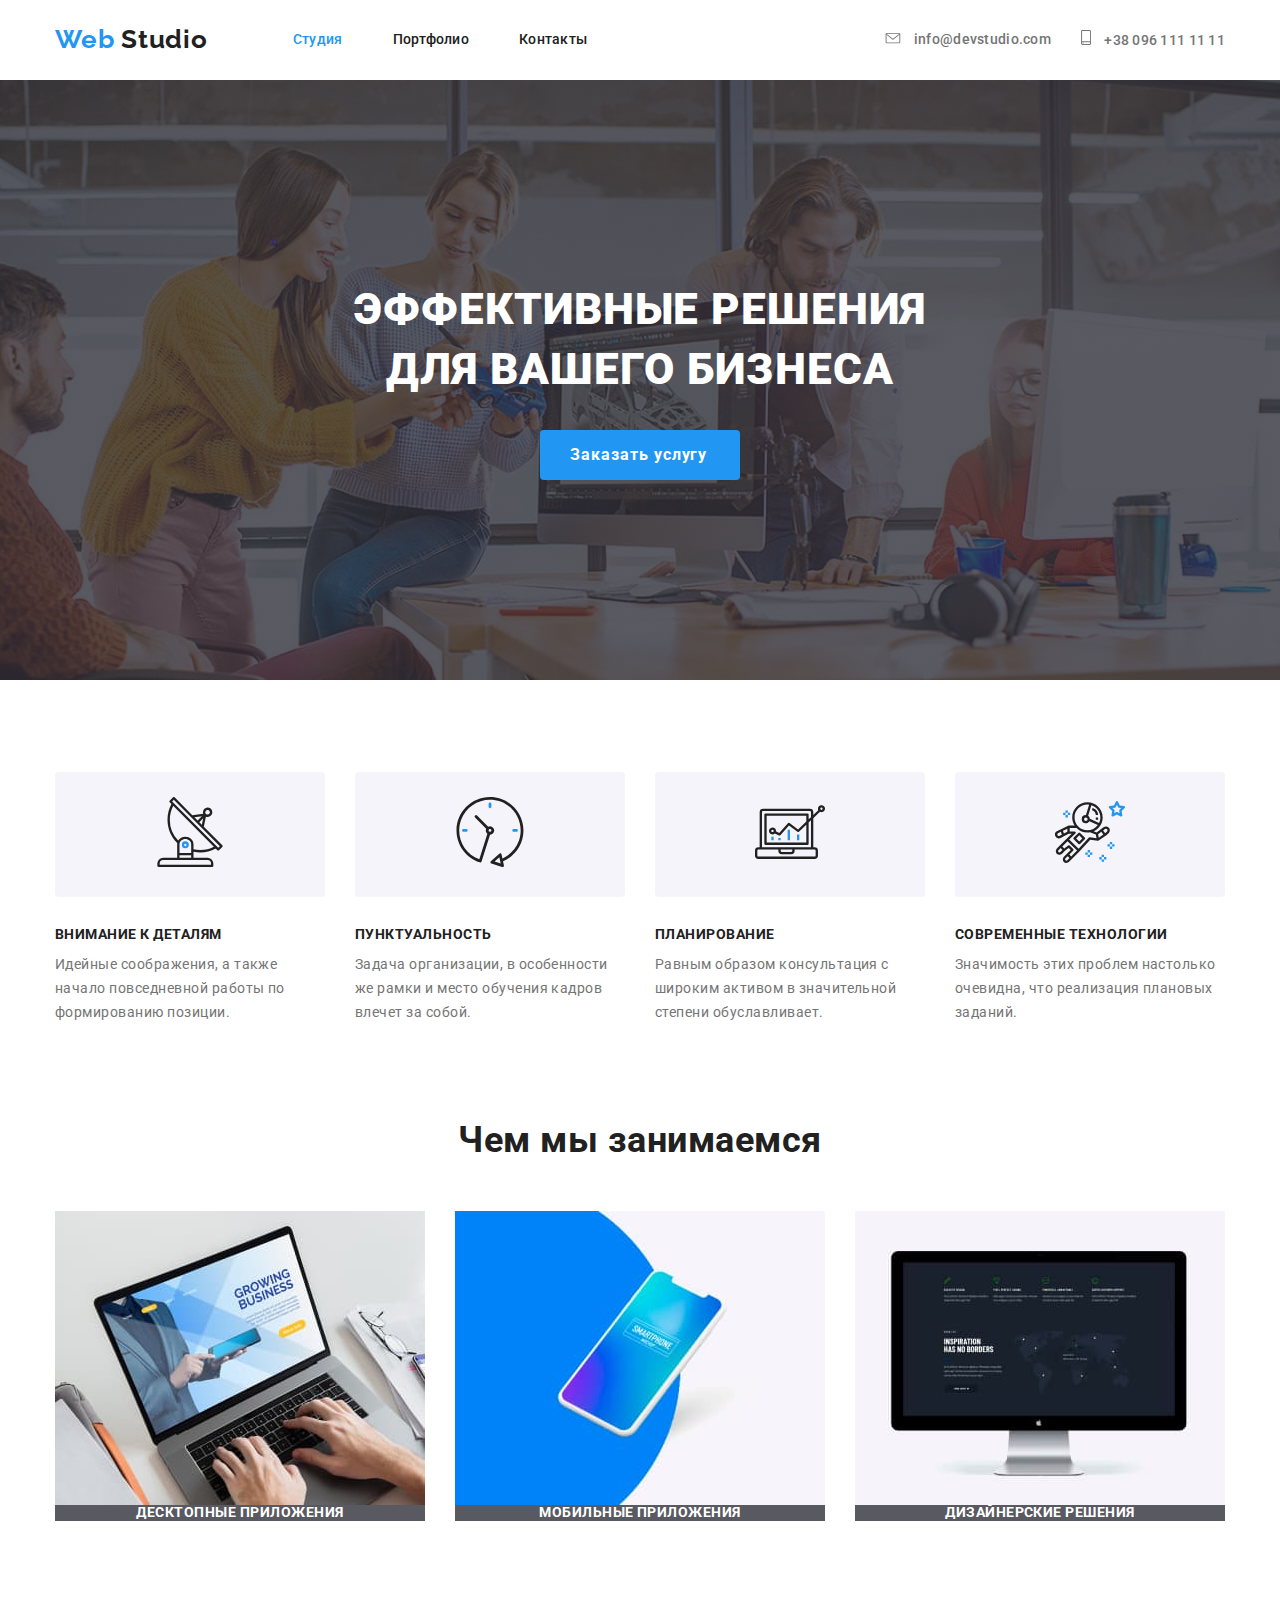
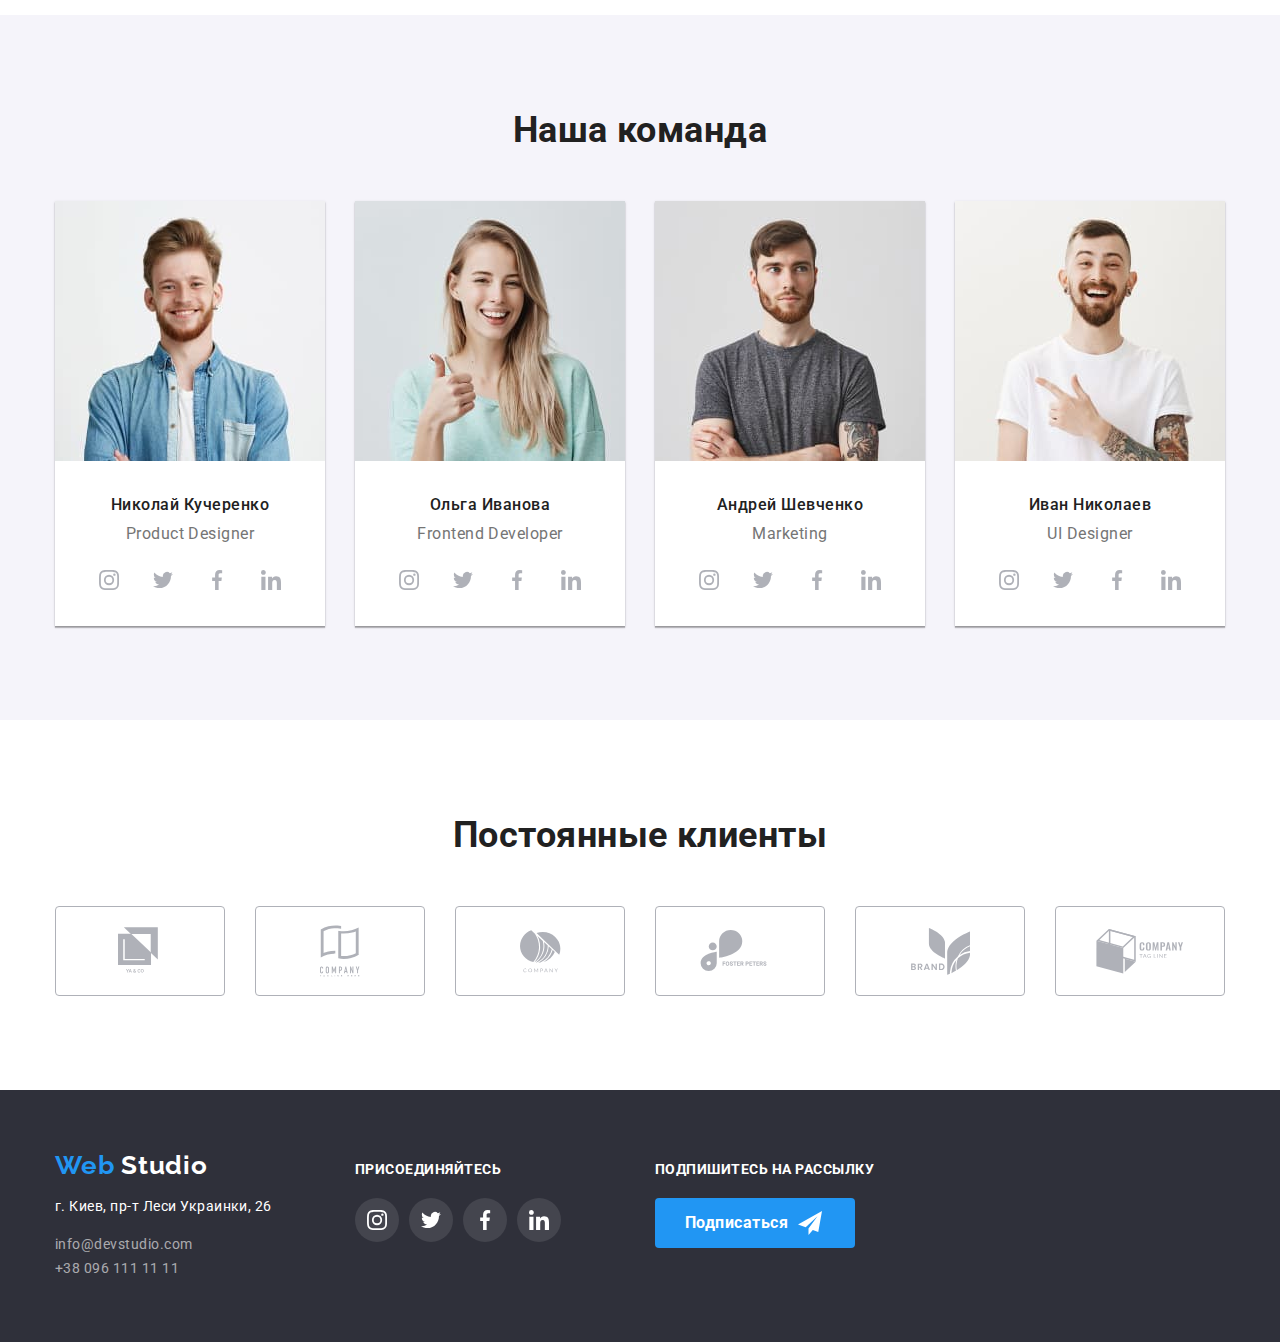
==== commit fa929566: "Добавляет синхронизированную смену цвета при ховере на svg" ====
--- a/index.html
+++ b/index.html
@@ -174,7 +174,7 @@
                     href=""
                     aria-label="Ссылка на Инстаграмм"
                   >
-                    <svg width="20" height="20" class="icon-instagram">
+                    <svg width="20" height="20">
                       <use href="./image/symbol-defs.svg#icon-instagram"></use>
                     </svg>
                   </a>
@@ -185,7 +185,7 @@
                     href=""
                     aria-label="Ссылка на Твиттер"
                   >
-                    <svg width="20" height="20" class="icon-twitter">
+                    <svg width="20" height="20">
                       <use href="./image/symbol-defs.svg#icon-twitter"></use>
                     </svg>
                   </a>
@@ -195,7 +195,7 @@
                     class="icon-netw icon-fb"
                     href=""
                     aria-label="Ссылка на Фейсбук"
-                    ><svg width="20" height="20" class="icon-facebook">
+                    ><svg width="20" height="20">
                       <use href="./image/symbol-defs.svg#icon-facebook"></use>
                     </svg>
                   </a>
@@ -206,7 +206,7 @@
                     href=""
                     aria-label="Ссылка на Линкедин"
                   >
-                    <svg width="20" height="20" class="icon-linkedin">
+                    <svg width="20" height="20">
                       <use href="./image/symbol-defs.svg#icon-linkedin"></use>
                     </svg>
                   </a>
@@ -232,7 +232,7 @@
                     href=""
                     aria-label="Ссылка на Инстаграмм"
                   >
-                    <svg width="20" height="20" class="icon-instagram">
+                    <svg width="20" height="20">
                       <use href="./image/symbol-defs.svg#icon-instagram"></use>
                     </svg>
                   </a>
@@ -243,7 +243,7 @@
                     href=""
                     aria-label="Ссылка на Твиттер"
                   >
-                    <svg width="20" height="20" class="icon-twitter">
+                    <svg width="20" height="20">
                       <use href="./image/symbol-defs.svg#icon-twitter"></use>
                     </svg>
                   </a>
@@ -253,7 +253,7 @@
                     class="icon-netw icon-fb"
                     href=""
                     aria-label="Ссылка на Фейсбук"
-                    ><svg width="20" height="20" class="icon-facebook">
+                    ><svg width="20" height="20">
                       <use href="./image/symbol-defs.svg#icon-facebook"></use>
                     </svg>
                   </a>
@@ -264,7 +264,7 @@
                     href=""
                     aria-label="Ссылка на Линкедин"
                   >
-                    <svg width="20" height="20" class="icon-linkedin">
+                    <svg width="20" height="20">
                       <use href="./image/symbol-defs.svg#icon-linkedin"></use>
                     </svg>
                   </a>
@@ -290,7 +290,7 @@
                     href=""
                     aria-label="Ссылка на Инстаграмм"
                   >
-                    <svg width="20" height="20" class="icon-instagram">
+                    <svg width="20" height="20" >
                       <use href="./image/symbol-defs.svg#icon-instagram"></use>
                     </svg>
                   </a>
@@ -301,7 +301,7 @@
                     href=""
                     aria-label="Ссылка на Твиттер"
                   >
-                    <svg width="20" height="20" class="icon-twitter">
+                    <svg width="20" height="20" >
                       <use href="./image/symbol-defs.svg#icon-twitter"></use>
                     </svg>
                   </a>
@@ -311,7 +311,7 @@
                     class="icon-netw icon-fb"
                     href=""
                     aria-label="Ссылка на Фейсбук"
-                    ><svg width="20" height="20" class="icon-facebook">
+                    ><svg width="20" height="20" >
                       <use href="./image/symbol-defs.svg#icon-facebook"></use>
                     </svg>
                   </a>
@@ -322,7 +322,7 @@
                     href=""
                     aria-label="Ссылка на Линкедин"
                   >
-                    <svg width="20" height="20" class="icon-linkedin">
+                    <svg width="20" height="20" >
                       <use href="./image/symbol-defs.svg#icon-linkedin"></use>
                     </svg>
                   </a>
@@ -348,7 +348,7 @@
                     href=""
                     aria-label="Ссылка на Инстаграмм"
                   >
-                    <svg width="20" height="20" class="icon-instagram">
+                    <svg width="20" height="20">
                       <use href="./image/symbol-defs.svg#icon-instagram"></use>
                     </svg>
                   </a>
@@ -359,7 +359,7 @@
                     href=""
                     aria-label="Ссылка на Твиттер"
                   >
-                    <svg width="20" height="20" class="icon-twitter">
+                    <svg width="20" height="20">
                       <use href="./image/symbol-defs.svg#icon-twitter"></use>
                     </svg>
                   </a>
@@ -369,7 +369,7 @@
                     class="icon-netw icon-fb"
                     href=""
                     aria-label="Ссылка на Фейсбук"
-                    ><svg width="20" height="20" class="icon-facebook">
+                    ><svg width="20" height="20">
                       <use href="./image/symbol-defs.svg#icon-facebook"></use>
                     </svg>
                   </a>
@@ -380,7 +380,7 @@
                     href=""
                     aria-label="Ссылка на Линкедин"
                   >
-                    <svg width="20" height="20" class="icon-linkedin">
+                    <svg width="20" height="20">
                       <use href="./image/symbol-defs.svg#icon-linkedin"></use>
                     </svg>
                   </a>
@@ -398,34 +398,35 @@
 
           <ul class="list customer">
             <li class="item">
-              <a href="">
-                <svg width="44" height="49" class="item-logo1">
-                  <use href="./image/symbol-defs.svg#icon-logo1"></use></svg
-              ></a>
-            </li>
-            <li class="item">
-              <a href=""><a href="">
-                <svg width="40" height="52" class="item-logo2">
+              <a href="" class="item-logo">
+                <svg width="44" height="49" >
+                  <use href="./image/symbol-defs.svg#icon-logo1"></use>
+                  </svg>
+                </a>
+            </li>
+            <li class="item">
+              <a href=""><a href="" class="item-logo">
+                <svg width="40" height="52">
                   <use href="./image/symbol-defs.svg#icon-logo2"></use>
                 </svg></a>
             </li>
-            <li class="item">
-              <a href=""><svg width="41" height="43" class="item-logo3">
+            <li class="item" >
+              <a href="" class="item-logo"><svg width="41" height="43">
                 <use href="./image/symbol-defs.svg#icon-logo3"></use>
               </svg></a>
             </li>
             <li class="item">
-              <a href=""><svg width="80" height="42" class="item-logo4">
+              <a href="" class="item-logo"><svg width="80" height="42">
                 <use href="./image/symbol-defs.svg#icon-logo4"></use>
               </svg></a>
             </li>
             <li class="item">
-              <a href=""><svg width="59" height="47" class="item-logo5">
+              <a href="" class="item-logo"><svg width="59" height="47">
                 <use href="./image/symbol-defs.svg#icon-logo5"></use>
               </svg></a>
             </li>
             <li class="item">
-              <a href=""><svg width="88" height="45" class="item-logo6">
+              <a href="" class="item-logo"><svg width="88" height="45">
                 <use href="./image/symbol-defs.svg#icon-logo6"></use>
               </svg></a>
             </li>
--- a/css/main.css
+++ b/css/main.css
@@ -32,8 +32,6 @@
   padding-right: 15px;
   margin-left: auto;
   margin-right: auto;
-
-  outline: 2px solid red;
 }
 
 /* --общий стиль для секций */
@@ -407,24 +405,13 @@
   align-items: center;
   justify-content: center;
   border-radius: 50%;
-}
-.icon-instagram,
-.icon-twitter,
-.icon-facebook,
-.icon-linkedin {
   fill: #afb1b8;
-}
-
-.icon-instagram:hover,
-.icon-twitter:hover,
-.icon-facebook:hover,
-.icon-linkedin:hover {
-  fill: var(--title-text-color);
 }
 
 .icon-netw:hover,
 .icon-netw:focus {
   background-color: var(--accent-color);
+  fill: var(--title-text-color);
 }
 
 /* ----------стилизация блока Постоянные клиенты---------- */
@@ -445,43 +432,27 @@
 
 .customer .item {
   display: flex;
-  width: calc((100% - 5 * 30px) / 6);
   height: 90px;
   margin-right: 30px;
+}
+
+.customer .item:nth-child(6n) {
+  margin-right: 0px;
+}
+
+.item-logo {
+  display: flex;
+  width: 170px;
   justify-content: center;
+  align-items: center;
   text-align: center;
   border-radius: 4px;
   border: 1px solid #afb1b8;
-}
-
-.customer .item:hover {
+  fill: #afb1b8;
+}
+
+.item-logo:hover {
   border: 1px solid #2196f3;
-}
-
-.customer .item:nth-child(6n) {
-  margin-right: 0px;
-}
-
-.customer a {
-  display: flex;
-  align-items: center;
-}
-
-.item-logo1,
-.item-logo2,
-.item-logo3,
-.item-logo4,
-.item-logo5,
-.item-logo6 {
-  fill: #afb1b8;
-}
-
-.item-logo1:hover,
-.item-logo2:hover,
-.item-logo3:hover,
-.item-logo4:hover,
-.item-logo5:hover,
-.item-logo6:hover {
   fill: var(--accent-color);
 }
 
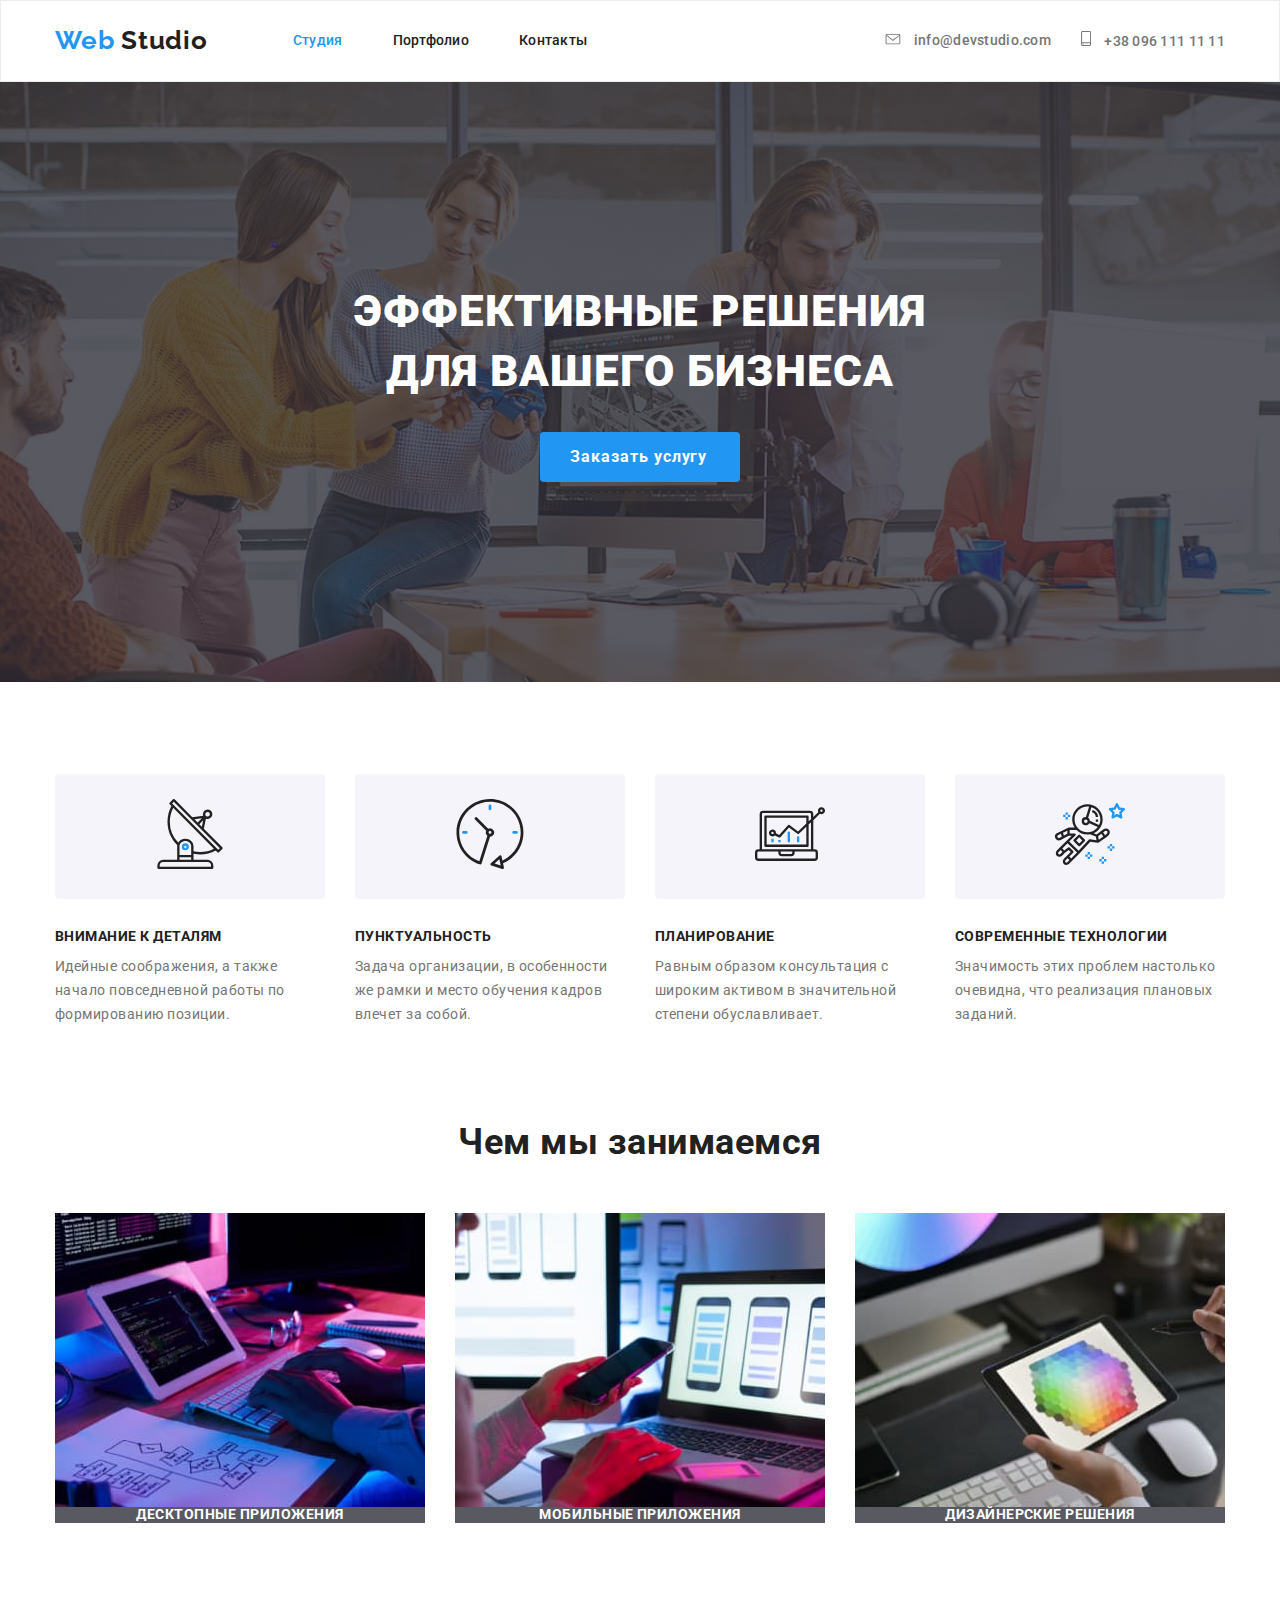
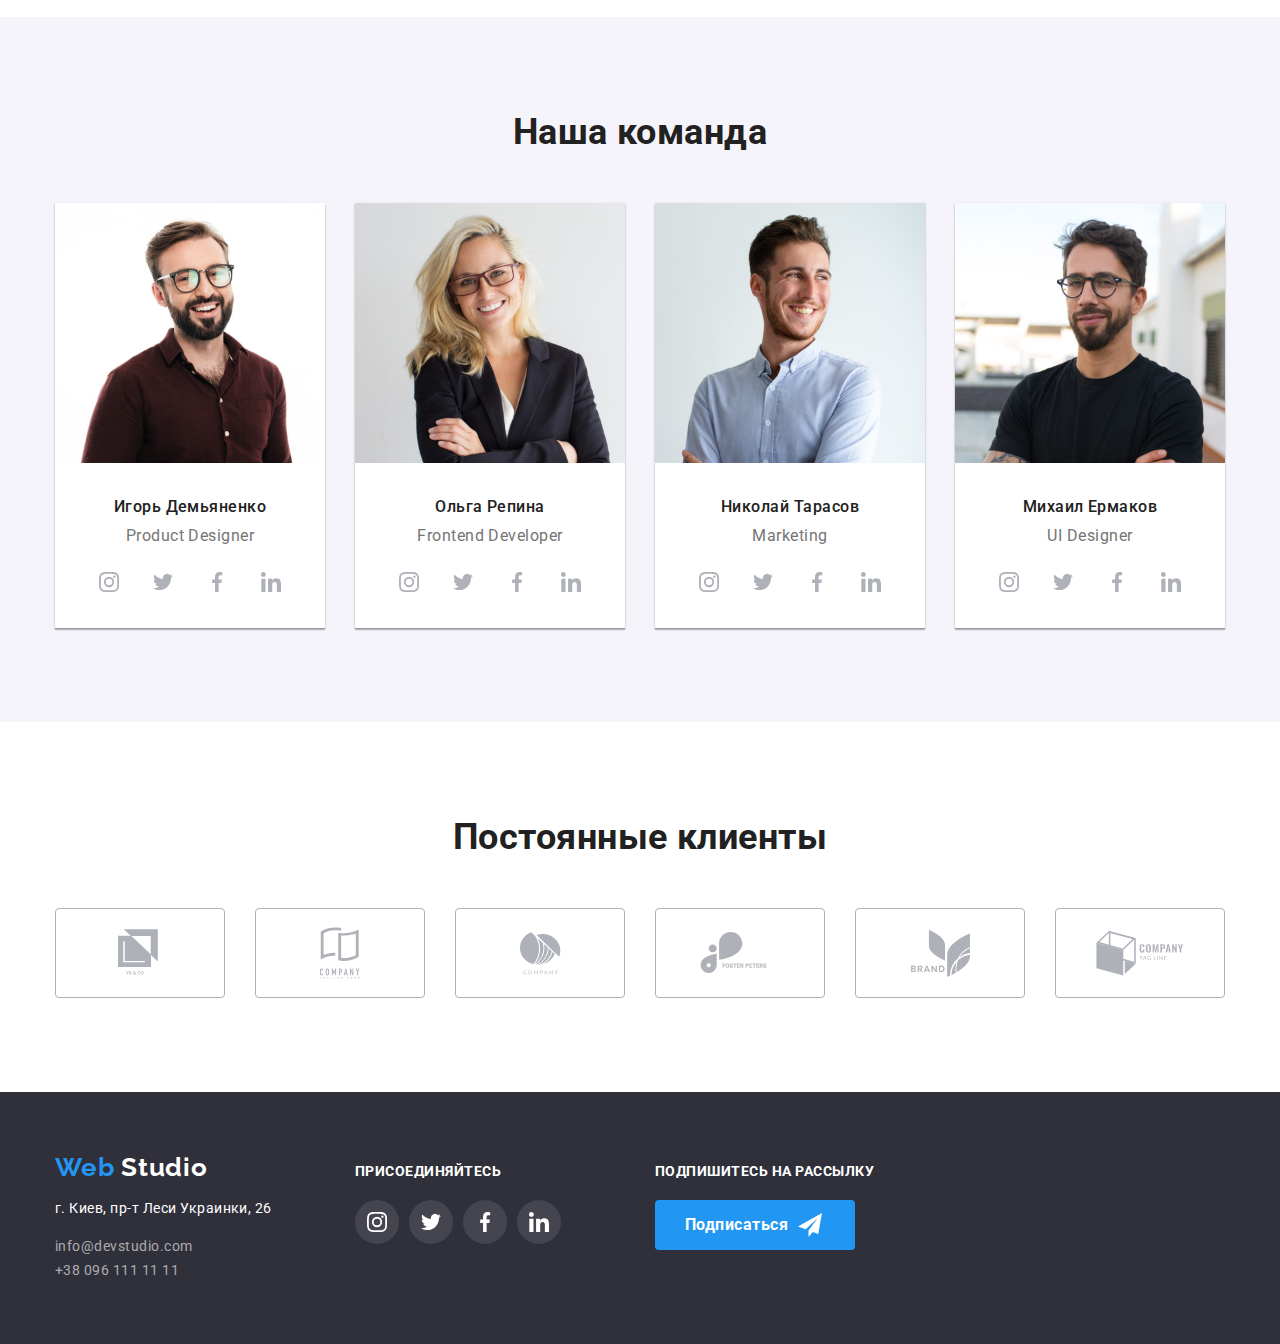
==== commit bc56028e: "Добавляет новые изображения и стили к ним" ====
--- a/index.html
+++ b/index.html
@@ -135,15 +135,19 @@
 
           <ul class="example-list list">
             <li class="example-item">
-              <img src="./image/box1.jpg" alt="Ноутбук" width="370" />
+              <img src="./image/laptop.jpg" alt="Ноутбук" width="370" />
               <h3>Десктопные приложения</h3>
             </li>
             <li class="example-item">
-              <img src="./image/box2.jpg" alt="Мобильный телефон" width="370" />
+              <img
+                src="./image/mobile.jpg"
+                alt="Мобильный телефон"
+                width="370"
+              />
               <h3>Мобильные приложения</h3>
             </li>
             <li class="example-item">
-              <img src="./image/box3.jpg" alt="Монитор" width="370" />
+              <img src="./image/spectr.jpg" alt="Монитор" width="370" />
               <h3>Дизайнерские решения</h3>
             </li>
           </ul>
@@ -164,13 +168,13 @@
                 alt="Сотрудник 1"
                 width="270"
               />
-              <h3>Николай Кучеренко</h3>
+              <h3>Игорь Демьяненко</h3>
               <p>Product Designer</p>
 
               <ul class="networks list">
                 <li class="icon">
                   <a
-                    class="icon-netw icon-inst"
+                    class="icon-netw"
                     href=""
                     aria-label="Ссылка на Инстаграмм"
                   >
@@ -222,7 +226,7 @@
                 alt="Сотрудник 2"
                 width="270"
               />
-              <h3>Ольга Иванова</h3>
+              <h3>Ольга Репина</h3>
               <p>Frontend Developer</p>
 
               <ul class="networks list">
@@ -280,7 +284,7 @@
                 alt="Сотрудник 3"
                 width="270"
               />
-              <h3>Андрей Шевченко</h3>
+              <h3>Николай Тарасов</h3>
               <p>Marketing</p>
 
               <ul class="networks list">
@@ -290,7 +294,7 @@
                     href=""
                     aria-label="Ссылка на Инстаграмм"
                   >
-                    <svg width="20" height="20" >
+                    <svg width="20" height="20">
                       <use href="./image/symbol-defs.svg#icon-instagram"></use>
                     </svg>
                   </a>
@@ -301,7 +305,7 @@
                     href=""
                     aria-label="Ссылка на Твиттер"
                   >
-                    <svg width="20" height="20" >
+                    <svg width="20" height="20">
                       <use href="./image/symbol-defs.svg#icon-twitter"></use>
                     </svg>
                   </a>
@@ -311,7 +315,7 @@
                     class="icon-netw icon-fb"
                     href=""
                     aria-label="Ссылка на Фейсбук"
-                    ><svg width="20" height="20" >
+                    ><svg width="20" height="20">
                       <use href="./image/symbol-defs.svg#icon-facebook"></use>
                     </svg>
                   </a>
@@ -322,7 +326,7 @@
                     href=""
                     aria-label="Ссылка на Линкедин"
                   >
-                    <svg width="20" height="20" >
+                    <svg width="20" height="20">
                       <use href="./image/symbol-defs.svg#icon-linkedin"></use>
                     </svg>
                   </a>
@@ -338,7 +342,7 @@
                 alt="Сотрудник 4"
                 width="270"
               />
-              <h3>Иван Николаев</h3>
+              <h3>Михаил Ермаков</h3>
               <p>UI Designer</p>
 
               <ul class="networks list">
@@ -398,37 +402,46 @@
 
           <ul class="list customer">
             <li class="item">
-              <a href="" class="item-logo">
-                <svg width="44" height="49" >
+              <a href="" class="item-list">
+                <svg class="item-logo" width="44" height="49">
                   <use href="./image/symbol-defs.svg#icon-logo1"></use>
-                  </svg>
-                </a>
-            </li>
-            <li class="item">
-              <a href=""><a href="" class="item-logo">
-                <svg width="40" height="52">
+                </svg>
+              </a>
+            </li>
+            <li class="item">
+              <a href="" class="item-list">
+                <svg class="item-logo" width="40" height="52">
                   <use href="./image/symbol-defs.svg#icon-logo2"></use>
-                </svg></a>
-            </li>
-            <li class="item" >
-              <a href="" class="item-logo"><svg width="41" height="43">
-                <use href="./image/symbol-defs.svg#icon-logo3"></use>
-              </svg></a>
-            </li>
-            <li class="item">
-              <a href="" class="item-logo"><svg width="80" height="42">
-                <use href="./image/symbol-defs.svg#icon-logo4"></use>
-              </svg></a>
-            </li>
-            <li class="item">
-              <a href="" class="item-logo"><svg width="59" height="47">
-                <use href="./image/symbol-defs.svg#icon-logo5"></use>
-              </svg></a>
-            </li>
-            <li class="item">
-              <a href="" class="item-logo"><svg width="88" height="45">
-                <use href="./image/symbol-defs.svg#icon-logo6"></use>
-              </svg></a>
+                </svg>
+              </a>
+            </li>
+            <li class="item">
+              <a href="" class="item-list">
+                <svg class="item-logo" width="41" height="43">
+                  <use href="./image/symbol-defs.svg#icon-logo3"></use>
+                </svg>
+              </a>
+            </li>
+            <li class="item">
+              <a href="" class="item-list">
+                <svg class="item-logo" width="80" height="42">
+                  <use href="./image/symbol-defs.svg#icon-logo4"></use>
+                </svg>
+              </a>
+            </li>
+            <li class="item">
+              <a href="" class="item-list">
+                <svg class="item-logo" width="59" height="47">
+                  <use href="./image/symbol-defs.svg#icon-logo5"></use>
+                </svg>
+              </a>
+            </li>
+            <li class="item">
+              <a href="" class="item-list">
+                <svg class="item-logo" width="88" height="45">
+                  <use href="./image/symbol-defs.svg#icon-logo6"></use>
+                </svg>
+              </a>
             </li>
           </ul>
         </div>
--- a/css/main.css
+++ b/css/main.css
@@ -51,6 +51,10 @@
 
 /* ----------------стилизация шапки сайта----------------- */
 /* --навигация по сайту-- */
+header {
+  border: 1px solid #ececec;
+}
+
 .main-nav {
   display: flex;
   align-items: center;
@@ -440,7 +444,7 @@
   margin-right: 0px;
 }
 
-.item-logo {
+.item-list {
   display: flex;
   width: 170px;
   justify-content: center;
@@ -451,11 +455,17 @@
   fill: #afb1b8;
 }
 
-.item-logo:hover {
+.item-list:hover,
+.item-list:focus {
   border: 1px solid #2196f3;
+  outline-color: var(--accent-color);
   fill: var(--accent-color);
 }
 
+.item-list:hover .item-logo,
+.item-list:focus .item-logo {
+  fill: var(--accent-color);
+}
 /* -----------стилизация блока Футер---------------- */
 .footer {
   padding-top: 60px;
